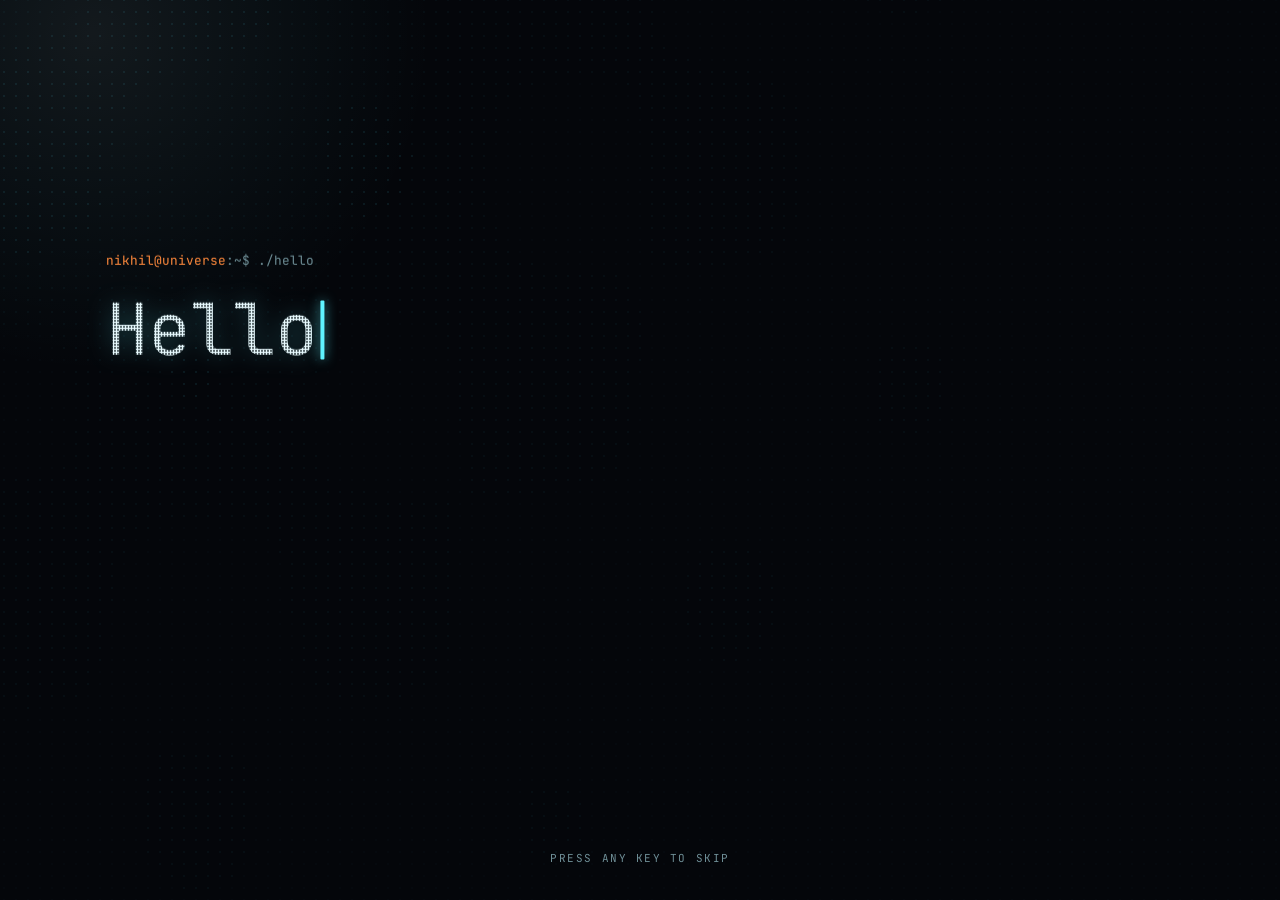
==== index.html @ 1255177f "v1.6: security and search quick wins - Content Security Policy; markdown links/images limited to htt" ====
<!doctype html>
<html lang="en">
<head>
<meta charset="utf-8">
<meta name="viewport" content="width=device-width, initial-scale=1, viewport-fit=cover">
<!-- Scripts run only from this site. The hash allows the one inline line below (classList.add('js')); change that line and the hash must change too. -->
<meta http-equiv="Content-Security-Policy" content="default-src 'none'; script-src 'self' 'sha256-Du+OJKJSbdUgz5nrHeWWINvez6XKDDU/tyj/5c2uvwo='; style-src 'self' 'unsafe-inline'; img-src 'self' data: https:; font-src 'self' data:; connect-src 'self'; base-uri 'none'; form-action 'none'">
<title>Nikhil Kamath — MSc AI &amp; Engineering Systems @ TU/e</title>
<meta name="description" content="Nikhil Kamath — MSc AI & Engineering Systems student at TU/e, Eindhoven. Go backends, AI & robotics, 3D printing. Open to thesis & internship roles in Brainport.">
<link rel="canonical" href="https://nynxer.github.io/Portfolio/">
<meta name="theme-color" content="#04060A">
<meta name="color-scheme" content="dark">
<meta property="og:type" content="website">
<meta property="og:url" content="https://nynxer.github.io/Portfolio/">
<meta property="og:site_name" content="Nikhil Kamath">
<meta property="og:title" content="Nikhil Kamath — MSc AI & Engineering Systems @ TU/e">
<meta property="og:description" content="Go backends, AI & robotics, 3D printing. A terminal-first, dot-matrix portfolio — type help, or click a planet.">
<!-- TODO: add og:image (1200×630 screenshot of the hero) at img/og.png, then uncomment:
<meta property="og:image" content="https://nynxer.github.io/Portfolio/img/og.png">
<meta name="twitter:card" content="summary_large_image"> -->
<meta name="twitter:card" content="summary">
<meta name="twitter:title" content="Nikhil Kamath — MSc AI & Engineering Systems @ TU/e">
<script type="application/ld+json">
{"@context":"https://schema.org","@graph":[
{"@type":"WebSite","@id":"https://nynxer.github.io/Portfolio/#site","url":"https://nynxer.github.io/Portfolio/","name":"Nikhil Kamath","inLanguage":"en"},
{"@type":"Person","@id":"https://nynxer.github.io/Portfolio/#me","name":"Nikhil Kamath","url":"https://nynxer.github.io/Portfolio/","email":"mailto:niskamath@gmail.com",
"description":"MSc AI & Engineering Systems student at TU/e, Eindhoven. Go backends, AI & robotics, 3D printing.",
"homeLocation":{"@type":"Place","name":"Eindhoven, Netherlands"},
"affiliation":{"@type":"CollegeOrUniversity","name":"Eindhoven University of Technology (TU/e)","url":"https://www.tue.nl/"},
"alumniOf":{"@type":"CollegeOrUniversity","name":"REVA University, Bengaluru"},
"knowsAbout":["Go","Python","gRPC","Docker","PostgreSQL","MongoDB","Jenkins","OpenCV","YOLO","Linux","Robotics","Computer vision","3D printing","CAD"],
"sameAs":["https://github.com/Nynxer","https://www.linkedin.com/in/niskamath"]}
]}
</script>
<link rel="icon" href="data:image/svg+xml,%3Csvg xmlns='http://www.w3.org/2000/svg' viewBox='0 0 16 16'%3E%3Crect width='16' height='16' rx='3' fill='%2304060A'/%3E%3Cg fill='%235FF3FF'%3E%3Ccircle cx='4' cy='4' r='1.2'/%3E%3Ccircle cx='4' cy='7' r='1.2'/%3E%3Ccircle cx='4' cy='10' r='1.2'/%3E%3Ccircle cx='4' cy='13' r='1.2'/%3E%3Ccircle cx='7' cy='6' r='1.2'/%3E%3Ccircle cx='9' cy='9' r='1.2'/%3E%3Ccircle cx='12' cy='4' r='1.2'/%3E%3Ccircle cx='12' cy='7' r='1.2'/%3E%3Ccircle cx='12' cy='10' r='1.2'/%3E%3Ccircle cx='12' cy='13' r='1.2'/%3E%3C/g%3E%3C/svg%3E">
<link rel="stylesheet" href="css/fonts.css?v=1.6">
<link rel="stylesheet" href="css/style.css?v=1.6">
<script>document.documentElement.classList.add('js')</script>
<script defer src="js/data.js?v=1.6"></script>
<script defer src="js/posts.js?v=1.6"></script>
<script defer src="js/markdown.js?v=1.6"></script>
<script defer src="js/sky.js?v=1.6"></script>
<script defer src="js/sling-core.js?v=1.6"></script>
<script defer src="js/game.js?v=1.6"></script>
<script defer src="js/terminal.js?v=1.6"></script>
<script defer src="js/blog.js?v=1.6"></script>
<script defer src="js/main.js?v=1.6"></script>
</head>
<body>
<a class="skip" href="#term-input">Skip to terminal</a>

<header class="top">
  <div class="brand">
    <a class="logo" href="#" aria-label="Nikhil — home"><span class="logo-n" aria-hidden="true">N</span><span class="logo-i" aria-hidden="true">i<span class="logo-lamp"></span></span></a>
    <div class="brand-tools" id="controls">
      <button type="button" class="icon-btn" id="btn-motion" aria-pressed="false" title="Pause motion"><svg class="ic-pause" viewBox="0 0 16 16" width="14" height="14" aria-hidden="true" focusable="false"><rect x="3.5" y="2.5" width="3" height="11" rx=".6" fill="currentColor"/><rect x="9.5" y="2.5" width="3" height="11" rx=".6" fill="currentColor"/></svg><svg class="ic-play" viewBox="0 0 16 16" width="14" height="14" aria-hidden="true" focusable="false"><path d="M4.5 2.6v10.8L13 8z" fill="currentColor"/></svg><span class="lbl sr">Pause motion</span></button>
      <button type="button" class="icon-btn" id="btn-replay" title="Replay intro"><svg viewBox="0 0 16 16" width="15" height="15" aria-hidden="true" focusable="false"><path d="M13 8a5 5 0 1 1-1.6-3.7" fill="none" stroke="currentColor" stroke-width="1.6" stroke-linecap="round"/><path d="M12.6 1.6v3.3H9.3" fill="none" stroke="currentColor" stroke-width="1.6" stroke-linecap="round" stroke-linejoin="round"/></svg><span class="lbl sr">Replay intro</span></button>
    </div>
  </div>
  <nav class="nav" aria-label="Main">
    <button type="button" class="nav-link" data-cmd="whoami">About</button>
    <button type="button" class="nav-link" data-cmd="blog">Blog</button>
    <button type="button" class="nav-link" data-cmd="contact">Contact</button>
    <span class="socials">
      <a class="icon-btn soc" id="nav-github" href="https://github.com/Nynxer" target="_blank" rel="noopener" title="GitHub"><svg viewBox="0 0 16 16" width="18" height="18" aria-hidden="true" focusable="false"><path fill="currentColor" d="M8 0C3.58 0 0 3.58 0 8c0 3.54 2.29 6.53 5.47 7.59.4.07.55-.17.55-.38 0-.19-.01-.82-.01-1.49-2.01.37-2.53-.49-2.69-.94-.09-.23-.48-.94-.82-1.13-.28-.15-.68-.52-.01-.53.63-.01 1.08.58 1.23.82.72 1.21 1.87.87 2.33.66.07-.52.28-.87.51-1.07-1.78-.2-3.64-.89-3.64-3.95 0-.87.31-1.59.82-2.15-.08-.2-.36-1.02.08-2.12 0 0 .67-.21 2.2.82.64-.18 1.32-.27 2-.27.68 0 1.36.09 2 .27 1.53-1.04 2.2-.82 2.2-.82.44 1.1.16 1.92.08 2.12.51.56.82 1.27.82 2.15 0 3.07-1.87 3.75-3.65 3.95.29.25.54.73.54 1.48 0 1.07-.01 1.93-.01 2.2 0 .21.15.46.55.38A8.013 8.013 0 0016 8c0-4.42-3.58-8-8-8z"/></svg><span class="sr">GitHub</span></a>
      <a class="icon-btn soc" id="nav-linkedin" href="https://www.linkedin.com/in/niskamath" target="_blank" rel="noopener" title="LinkedIn"><svg viewBox="0 0 16 16" width="18" height="18" aria-hidden="true" focusable="false"><path fill="currentColor" d="M0 1.15C0 .52.52 0 1.16 0h13.68C15.48 0 16 .52 16 1.15v13.7c0 .63-.52 1.15-1.16 1.15H1.16C.52 16 0 15.48 0 14.85V1.15zM4.94 13.4V6.17H2.53v7.23h2.4zM3.74 5.18c.84 0 1.36-.56 1.36-1.25-.02-.71-.52-1.25-1.35-1.25-.82 0-1.36.54-1.36 1.25 0 .7.52 1.25 1.33 1.25h.02zm4.93 8.22V9.36c0-.21.02-.43.08-.58.17-.43.57-.88 1.23-.88.87 0 1.22.66 1.22 1.64v3.86h2.4V9.25c0-2.22-1.18-3.25-2.77-3.25-1.28 0-1.84.7-2.16 1.2v.02h-.01l.01-.02V6.17h-2.4c.03.68 0 7.23 0 7.23h2.4z"/></svg><span class="sr">LinkedIn</span></a>
      <a class="icon-btn soc" id="nav-email" href="mailto:niskamath@gmail.com" title="Email"><svg viewBox="0 0 16 16" width="18" height="18" aria-hidden="true" focusable="false"><path fill="none" stroke="currentColor" stroke-width="1.4" d="M1.5 3.5h13v9h-13z M1.5 3.9 8 9l6.5-5.1"/></svg><span class="sr">Email</span></a>
    </span>
    <a class="nav-link" id="nav-resume" href="https://drive.google.com/file/d/1W98bTHA28VhHaj-DHMyxhjsBbndoo_OG/view?usp=sharing" target="_blank" rel="noopener">Résumé<span aria-hidden="true"> ↗</span></a>
    <button type="button" class="pill" id="btn-simple"><span class="sv-long">Simple view</span><span class="sv-short" aria-hidden="true">Simple</span></button>
  </nav>
</header>

<main id="universe" class="universe">
  <canvas id="sky" aria-hidden="true"></canvas>

  <ul class="worlds" id="worlds" aria-label="Worlds — pick one to explore"></ul>
  <button type="button" class="bob" id="bob" aria-label="Pendulum — drag it, or swing it with the left and right arrow keys" aria-describedby="bob-tip"><span class="sr" id="bob-tip">A toy. Try shaking it.</span></button>
  <p class="skip-hint" id="skip-hint" aria-hidden="true">press any key to skip</p>
</main>

<div class="session" id="session">
  <div class="screen">
    <section class="hero" aria-labelledby="hello">
      <p class="prompt"><span aria-hidden="true"><span class="p-user">nikhil@universe</span><span class="p-dim">:~$</span> <span id="ty-cmd"></span></span></p>
      <h1 id="hello" class="headline"><span class="sr" id="hello-sr"></span><span class="dm" aria-hidden="true"><span id="ty-0"></span><br><span id="ty-1"></span></span></h1>
      <p class="bio" id="bio"></p>
      <p class="spark" aria-hidden="true"><span id="ty-2"></span><span class="colon" id="colon"><i class="c-top" id="pivot"></i><i class="c-bot" id="c-bot"></i></span></p>
      <span class="caret" id="caret" aria-hidden="true"></span>
    </section>
  </div>
  <!-- Terminal: the same session as ./hello above. Output appends and the page scrolls like a CLI. -->
  <section class="term" id="term" aria-label="Terminal">
    <div class="term-bar" hidden>
      <span class="term-title" id="term-title">~</span>
      <span class="term-help" id="term-help"><span class="kbd">tab</span> complete <span class="kbd">↑</span> history</span>
      <button type="button" class="term-toggle" id="term-toggle" aria-expanded="false" aria-controls="term-out"><span class="kbd">esc</span> <span id="term-toggle-lbl">close</span></button>
    </div>
    <div class="term-out" id="term-out" role="log" aria-live="polite" aria-label="Terminal output" tabindex="-1"></div>
    <div class="term-dock">
      <form class="term-form" id="term-form" autocomplete="off">
        <label for="term-input" class="term-ps"><span aria-hidden="true"><span class="p-user">nikhil@universe</span><span class="p-dim">:</span><span id="ps-cwd" class="c-path">~</span><span class="p-dim">$</span></span><span class="sr">command</span></label>
        <div class="term-field">
          <span class="term-ghost" id="term-ghost" aria-hidden="true"></span>
          <input id="term-input" name="cmd" type="text" enterkeyhint="go" autocapitalize="off" autocorrect="off" spellcheck="false" aria-describedby="term-help" placeholder="type help">
          <span class="term-cur" aria-hidden="true"></span>
        </div>
        <button type="submit" class="term-run" aria-label="Run command">↵</button>
      </form>
      <p class="term-status" id="term-status" aria-hidden="true"></p>
      <div class="chips" id="chips" aria-label="Suggested commands"></div>
    </div>
    <i class="term-end" id="term-end" aria-hidden="true"></i>
  </section>
</div>

<section class="simple" id="simple" aria-label="Simple view" hidden tabindex="-1"></section>

<section class="vault" id="vault" aria-label="Blog" hidden tabindex="-1"></section>

<div class="hud" id="hud" hidden>
  <p class="hud-top" id="hud-top"></p>
  <p class="hud-msg" id="hud-msg" role="status" aria-live="polite"></p>
  <p class="hud-help" id="hud-help"></p>
</div>

<noscript>
  <div class="nojs">
    <h1>Nikhil Kamath</h1>
    <p>Developer &amp; maker — Go backends, AI &amp; robotics, 3D printing. MSc AI &amp; Engineering Systems at TU/e.</p>
    <p>Eindhoven, NL · MSc AI &amp; Engineering Systems at TU/e · ex-Motorola Solutions.</p>
    <p>Open to thesis &amp; internship roles in the Brainport region (AI, robotics, embedded).</p>
    <p><a href="mailto:niskamath@gmail.com">niskamath@gmail.com</a> · <a href="https://github.com/Nynxer">GitHub</a> · <a href="https://www.linkedin.com/in/niskamath">LinkedIn</a> · <a href="https://drive.google.com/file/d/1W98bTHA28VhHaj-DHMyxhjsBbndoo_OG/view?usp=sharing">Résumé</a></p>
    <h2>Highlights</h2>
    <ul>
      <li><b>Best Paper</b>: Pluto, an autonomous weed-removing robot</li>
      <li><b>Motorola Solutions</b>: backend automation in Go + gRPC</li>
      <li><b>Top 10 of 150+</b> teams at the Pondicherry Hackathon</li>
    </ul>
    <h2>Experience</h2>
    <ul>
      <li><b>Mercor</b>, AI Code Evaluation &amp; Agentic Benchmarking (contract), Dec 2025 – present, remote. Evaluating AI-generated code and building agentic benchmarks for frontier-model training.</li>
      <li><b>Motorola Solutions</b>, Backend Automation Intern, Aug 2024 – Jul 2025, Bengaluru. Go + gRPC job scheduler for remote script execution; Gmail/Drive API audit automation (~80% less manual work); Jenkins-managed jobs; MongoDB metrics ingestion.</li>
      <li><b>Bharat Electronics (BEL)</b>, Intern, Jul – Aug 2024, India. Offline document summariser with NLTK + Hugging Face; multi-threading cut run time by 50%.</li>
    </ul>
    <h2>Education</h2>
    <ul>
      <li>MSc AI &amp; Engineering Systems, TU/e (Eindhoven University of Technology), 2026 –</li>
      <li>B.Tech Electronics &amp; Computer Engineering, REVA University, Bengaluru, – 2025</li>
    </ul>
    <h2>Projects</h2>
    <ul>
      <li><b>Pluto</b>: an autonomous weed-removing robot. Best Paper recognition. (Robotics, computer vision)</li>
      <li><b>Intelligent Traffic Signals</b>: real-time signal optimisation from camera feeds; Dockerised microservices, 85% vehicle recognition. (Python, YOLOv5, Docker)</li>
      <li><b>Tasky</b>: task orchestration service that schedules, retries and reports on automated jobs. (Go, PostgreSQL, Docker)</li>
      <li><b>Go-Sim-Engine</b>: lightweight deterministic simulation engine for stepping physics and agent models. (Go)</li>
      <li><b>Go-ImagePro</b>: concurrent image-processing pipeline for the command line. (Go)</li>
      <li><b>Go-ASCII-Streamer</b>: streams live video into the terminal as ASCII. (Go, WebSockets)</li>
      <li><b>PrintSmithz</b>: my 3D-printing studio, from CAD to shipped part.</li>
      <li><b>Inkiniki</b>: low-power e-ink display experiments. <b>Home NAS</b>: self-hosted storage on a Raspberry Pi.</li>
    </ul>
    <p>Skills: Go, Python, gRPC, Docker, PostgreSQL, MongoDB, Jenkins, OpenCV, YOLO, Linux, CAD, AutoCAD LISP.</p>
  </div>
</noscript>
</body>
</html>
---- css/fonts.css ----
/* JetBrains Mono (SIL OFL 1.1, see fonts/OFL-JetBrainsMono.txt), inlined so it also works from file:// */
@font-face{font-family:"JetBrains Mono";src:url([data-uri]) format("woff2");font-weight:400 500;font-style:normal;font-display:swap}
@font-face{font-family:"JetBrains Mono";src:url([data-uri]) format("woff2");font-weight:600 800;font-style:normal;font-display:swap}

/* Doto (SIL OFL 1.1, github.com/oliverlalan/Doto): logo only, subset to "NIKHLnikhl". Axes: wght 100–900, ROND 0–100. */
@font-face{font-family:"Doto";src:url([data-uri]) format("woff2");font-weight:100 900;font-style:normal;font-display:block}
---- css/style.css ----
/* Nikhil — portfolio. JetBrains Mono for everything, Doto (dot-matrix) for the logo. Self-hosted, zero dependencies. */

:root{
  --void:#04060A; --panel:#060B10;
  --cyan:#5FF3FF; --cyan-deep:#2C8A9A; --ice:#E9FBFF; --white:#FFFFFF;
  --orange:#FF8A3D; --ember:#FFB27A; --amber:#FFD27A;
  --text-2:#C3D3D8; --text-3:#8FA9B0; --text-4:#6F8F97;
  --line:rgba(143,169,176,.14); --line-2:rgba(233,251,255,.2);
  --mono:"JetBrains Mono","SF Mono","IBM Plex Mono",ui-monospace,Menlo,Consolas,"Liberation Mono",monospace;
  --gutter:clamp(16px,4.4vw,64px);
  --hero-x:clamp(20px,8.3vw,120px);
  --hero-top:clamp(100px,24vh,240px);   /* one left edge for hero, caption, prompt and reading panel */
  --ease-out:cubic-bezier(.22,1,.36,1);
  --cur-arrow: url("data:image/svg+xml,<svg xmlns='http://www.w3.org/2000/svg' width='22' height='33' viewBox='0 0 22 33'><g fill='%2304060A'><circle cx='3.1' cy='3.1' r='2.25'/><circle cx='3.1' cy='5.8' r='2.25'/><circle cx='5.8' cy='5.8' r='2.25'/><circle cx='3.1' cy='8.3' r='2.25'/><circle cx='5.8' cy='8.3' r='2.25'/><circle cx='8.3' cy='8.3' r='2.25'/><circle cx='3.1' cy='11.0' r='2.25'/><circle cx='5.8' cy='11.0' r='2.25'/><circle cx='8.3' cy='11.0' r='2.25'/><circle cx='11.0' cy='11.0' r='2.25'/><circle cx='3.1' cy='13.6' r='2.25'/><circle cx='5.8' cy='13.6' r='2.25'/><circle cx='8.3' cy='13.6' r='2.25'/><circle cx='11.0' cy='13.6' r='2.25'/><circle cx='13.6' cy='13.6' r='2.25'/><circle cx='3.1' cy='16.1' r='2.25'/><circle cx='5.8' cy='16.1' r='2.25'/><circle cx='8.3' cy='16.1' r='2.25'/><circle cx='11.0' cy='16.1' r='2.25'/><circle cx='13.6' cy='16.1' r='2.25'/><circle cx='16.1' cy='16.1' r='2.25'/><circle cx='3.1' cy='18.8' r='2.25'/><circle cx='5.8' cy='18.8' r='2.25'/><circle cx='8.3' cy='18.8' r='2.25'/><circle cx='11.0' cy='18.8' r='2.25'/><circle cx='13.6' cy='18.8' r='2.25'/><circle cx='16.1' cy='18.8' r='2.25'/><circle cx='18.8' cy='18.8' r='2.25'/><circle cx='3.1' cy='21.3' r='2.25'/><circle cx='5.8' cy='21.3' r='2.25'/><circle cx='8.3' cy='21.3' r='2.25'/><circle cx='11.0' cy='21.3' r='2.25'/><circle cx='3.1' cy='23.9' r='2.25'/><circle cx='5.8' cy='23.9' r='2.25'/><circle cx='11.0' cy='23.9' r='2.25'/><circle cx='13.6' cy='23.9' r='2.25'/><circle cx='3.1' cy='26.6' r='2.25'/><circle cx='13.6' cy='26.6' r='2.25'/><circle cx='16.1' cy='26.6' r='2.25'/><circle cx='13.6' cy='29.1' r='2.25'/><circle cx='16.1' cy='29.1' r='2.25'/></g><circle cx='3.1' cy='3.1' r='1.15' fill='%235FF3FF'/><circle cx='3.1' cy='5.8' r='1.15' fill='%23E9FBFF'/><circle cx='5.8' cy='5.8' r='1.15' fill='%23E9FBFF'/><circle cx='3.1' cy='8.3' r='1.15' fill='%23E9FBFF'/><circle cx='5.8' cy='8.3' r='1.15' fill='%23E9FBFF'/><circle cx='8.3' cy='8.3' r='1.15' fill='%23E9FBFF'/><circle cx='3.1' cy='11.0' r='1.15' fill='%23E9FBFF'/><circle cx='5.8' cy='11.0' r='1.15' fill='%23E9FBFF'/><circle cx='8.3' cy='11.0' r='1.15' fill='%23E9FBFF'/><circle cx='11.0' cy='11.0' r='1.15' fill='%23E9FBFF'/><circle cx='3.1' cy='13.6' r='1.15' fill='%23E9FBFF'/><circle cx='5.8' cy='13.6' r='1.15' fill='%23E9FBFF'/><circle cx='8.3' cy='13.6' r='1.15' fill='%23E9FBFF'/><circle cx='11.0' cy='13.6' r='1.15' fill='%23E9FBFF'/><circle cx='13.6' cy='13.6' r='1.15' fill='%23E9FBFF'/><circle cx='3.1' cy='16.1' r='1.15' fill='%23E9FBFF'/><circle cx='5.8' cy='16.1' r='1.15' fill='%23E9FBFF'/><circle cx='8.3' cy='16.1' r='1.15' fill='%23E9FBFF'/><circle cx='11.0' cy='16.1' r='1.15' fill='%23E9FBFF'/><circle cx='13.6' cy='16.1' r='1.15' fill='%23E9FBFF'/><circle cx='16.1' cy='16.1' r='1.15' fill='%23E9FBFF'/><circle cx='3.1' cy='18.8' r='1.15' fill='%23E9FBFF'/><circle cx='5.8' cy='18.8' r='1.15' fill='%23E9FBFF'/><circle cx='8.3' cy='18.8' r='1.15' fill='%23E9FBFF'/><circle cx='11.0' cy='18.8' r='1.15' fill='%23E9FBFF'/><circle cx='13.6' cy='18.8' r='1.15' fill='%23E9FBFF'/><circle cx='16.1' cy='18.8' r='1.15' fill='%23E9FBFF'/><circle cx='18.8' cy='18.8' r='1.15' fill='%23E9FBFF'/><circle cx='3.1' cy='21.3' r='1.15' fill='%23E9FBFF'/><circle cx='5.8' cy='21.3' r='1.15' fill='%23E9FBFF'/><circle cx='8.3' cy='21.3' r='1.15' fill='%23E9FBFF'/><circle cx='11.0' cy='21.3' r='1.15' fill='%23E9FBFF'/><circle cx='3.1' cy='23.9' r='1.15' fill='%23E9FBFF'/><circle cx='5.8' cy='23.9' r='1.15' fill='%23E9FBFF'/><circle cx='11.0' cy='23.9' r='1.15' fill='%23E9FBFF'/><circle cx='13.6' cy='23.9' r='1.15' fill='%23E9FBFF'/><circle cx='3.1' cy='26.6' r='1.15' fill='%23E9FBFF'/><circle cx='13.6' cy='26.6' r='1.15' fill='%23E9FBFF'/><circle cx='16.1' cy='26.6' r='1.15' fill='%23E9FBFF'/><circle cx='13.6' cy='29.1' r='1.15' fill='%23E9FBFF'/><circle cx='16.1' cy='29.1' r='1.15' fill='%23E9FBFF'/></svg>") 3 3, auto;
  --cur-hand: url("data:image/svg+xml,<svg xmlns='http://www.w3.org/2000/svg' width='22' height='33' viewBox='0 0 22 33'><g fill='%2304060A'><circle cx='3.1' cy='3.1' r='2.25'/><circle cx='3.1' cy='5.8' r='2.25'/><circle cx='5.8' cy='5.8' r='2.25'/><circle cx='3.1' cy='8.3' r='2.25'/><circle cx='5.8' cy='8.3' r='2.25'/><circle cx='8.3' cy='8.3' r='2.25'/><circle cx='3.1' cy='11.0' r='2.25'/><circle cx='5.8' cy='11.0' r='2.25'/><circle cx='8.3' cy='11.0' r='2.25'/><circle cx='11.0' cy='11.0' r='2.25'/><circle cx='3.1' cy='13.6' r='2.25'/><circle cx='5.8' cy='13.6' r='2.25'/><circle cx='8.3' cy='13.6' r='2.25'/><circle cx='11.0' cy='13.6' r='2.25'/><circle cx='13.6' cy='13.6' r='2.25'/><circle cx='3.1' cy='16.1' r='2.25'/><circle cx='5.8' cy='16.1' r='2.25'/><circle cx='8.3' cy='16.1' r='2.25'/><circle cx='11.0' cy='16.1' r='2.25'/><circle cx='13.6' cy='16.1' r='2.25'/><circle cx='16.1' cy='16.1' r='2.25'/><circle cx='3.1' cy='18.8' r='2.25'/><circle cx='5.8' cy='18.8' r='2.25'/><circle cx='8.3' cy='18.8' r='2.25'/><circle cx='11.0' cy='18.8' r='2.25'/><circle cx='13.6' cy='18.8' r='2.25'/><circle cx='16.1' cy='18.8' r='2.25'/><circle cx='18.8' cy='18.8' r='2.25'/><circle cx='3.1' cy='21.3' r='2.25'/><circle cx='5.8' cy='21.3' r='2.25'/><circle cx='8.3' cy='21.3' r='2.25'/><circle cx='11.0' cy='21.3' r='2.25'/><circle cx='3.1' cy='23.9' r='2.25'/><circle cx='5.8' cy='23.9' r='2.25'/><circle cx='11.0' cy='23.9' r='2.25'/><circle cx='13.6' cy='23.9' r='2.25'/><circle cx='3.1' cy='26.6' r='2.25'/><circle cx='13.6' cy='26.6' r='2.25'/><circle cx='16.1' cy='26.6' r='2.25'/><circle cx='13.6' cy='29.1' r='2.25'/><circle cx='16.1' cy='29.1' r='2.25'/></g><circle cx='3.1' cy='3.1' r='1.15' fill='%23FF8A3D'/><circle cx='3.1' cy='5.8' r='1.15' fill='%23FFB27A'/><circle cx='5.8' cy='5.8' r='1.15' fill='%23FFB27A'/><circle cx='3.1' cy='8.3' r='1.15' fill='%23FFB27A'/><circle cx='5.8' cy='8.3' r='1.15' fill='%23FFB27A'/><circle cx='8.3' cy='8.3' r='1.15' fill='%23FFB27A'/><circle cx='3.1' cy='11.0' r='1.15' fill='%23FFB27A'/><circle cx='5.8' cy='11.0' r='1.15' fill='%23FFB27A'/><circle cx='8.3' cy='11.0' r='1.15' fill='%23FFB27A'/><circle cx='11.0' cy='11.0' r='1.15' fill='%23FFB27A'/><circle cx='3.1' cy='13.6' r='1.15' fill='%23FFB27A'/><circle cx='5.8' cy='13.6' r='1.15' fill='%23FFB27A'/><circle cx='8.3' cy='13.6' r='1.15' fill='%23FFB27A'/><circle cx='11.0' cy='13.6' r='1.15' fill='%23FFB27A'/><circle cx='13.6' cy='13.6' r='1.15' fill='%23FFB27A'/><circle cx='3.1' cy='16.1' r='1.15' fill='%23FFB27A'/><circle cx='5.8' cy='16.1' r='1.15' fill='%23FFB27A'/><circle cx='8.3' cy='16.1' r='1.15' fill='%23FFB27A'/><circle cx='11.0' cy='16.1' r='1.15' fill='%23FFB27A'/><circle cx='13.6' cy='16.1' r='1.15' fill='%23FFB27A'/><circle cx='16.1' cy='16.1' r='1.15' fill='%23FFB27A'/><circle cx='3.1' cy='18.8' r='1.15' fill='%23FFB27A'/><circle cx='5.8' cy='18.8' r='1.15' fill='%23FFB27A'/><circle cx='8.3' cy='18.8' r='1.15' fill='%23FFB27A'/><circle cx='11.0' cy='18.8' r='1.15' fill='%23FFB27A'/><circle cx='13.6' cy='18.8' r='1.15' fill='%23FFB27A'/><circle cx='16.1' cy='18.8' r='1.15' fill='%23FFB27A'/><circle cx='18.8' cy='18.8' r='1.15' fill='%23FFB27A'/><circle cx='3.1' cy='21.3' r='1.15' fill='%23FFB27A'/><circle cx='5.8' cy='21.3' r='1.15' fill='%23FFB27A'/><circle cx='8.3' cy='21.3' r='1.15' fill='%23FFB27A'/><circle cx='11.0' cy='21.3' r='1.15' fill='%23FFB27A'/><circle cx='3.1' cy='23.9' r='1.15' fill='%23FFB27A'/><circle cx='5.8' cy='23.9' r='1.15' fill='%23FFB27A'/><circle cx='11.0' cy='23.9' r='1.15' fill='%23FFB27A'/><circle cx='13.6' cy='23.9' r='1.15' fill='%23FFB27A'/><circle cx='3.1' cy='26.6' r='1.15' fill='%23FFB27A'/><circle cx='13.6' cy='26.6' r='1.15' fill='%23FFB27A'/><circle cx='16.1' cy='26.6' r='1.15' fill='%23FFB27A'/><circle cx='13.6' cy='29.1' r='1.15' fill='%23FFB27A'/><circle cx='16.1' cy='29.1' r='1.15' fill='%23FFB27A'/></svg>") 3 3, pointer;
  --cur-text: url("data:image/svg+xml,<svg xmlns='http://www.w3.org/2000/svg' width='17' height='25' viewBox='0 0 17 25'><g fill='%2304060A'><circle cx='3.1' cy='3.1' r='2.25'/><circle cx='5.8' cy='3.1' r='2.25'/><circle cx='11.0' cy='3.1' r='2.25'/><circle cx='13.6' cy='3.1' r='2.25'/><circle cx='8.3' cy='5.8' r='2.25'/><circle cx='8.3' cy='8.3' r='2.25'/><circle cx='8.3' cy='11.0' r='2.25'/><circle cx='8.3' cy='13.6' r='2.25'/><circle cx='8.3' cy='16.1' r='2.25'/><circle cx='8.3' cy='18.8' r='2.25'/><circle cx='3.1' cy='21.3' r='2.25'/><circle cx='5.8' cy='21.3' r='2.25'/><circle cx='11.0' cy='21.3' r='2.25'/><circle cx='13.6' cy='21.3' r='2.25'/></g><circle cx='3.1' cy='3.1' r='1.15' fill='%235FF3FF'/><circle cx='5.8' cy='3.1' r='1.15' fill='%235FF3FF'/><circle cx='11.0' cy='3.1' r='1.15' fill='%235FF3FF'/><circle cx='13.6' cy='3.1' r='1.15' fill='%235FF3FF'/><circle cx='8.3' cy='5.8' r='1.15' fill='%235FF3FF'/><circle cx='8.3' cy='8.3' r='1.15' fill='%235FF3FF'/><circle cx='8.3' cy='11.0' r='1.15' fill='%235FF3FF'/><circle cx='8.3' cy='13.6' r='1.15' fill='%235FF3FF'/><circle cx='8.3' cy='16.1' r='1.15' fill='%235FF3FF'/><circle cx='8.3' cy='18.8' r='1.15' fill='%235FF3FF'/><circle cx='3.1' cy='21.3' r='1.15' fill='%235FF3FF'/><circle cx='5.8' cy='21.3' r='1.15' fill='%235FF3FF'/><circle cx='11.0' cy='21.3' r='1.15' fill='%235FF3FF'/><circle cx='13.6' cy='21.3' r='1.15' fill='%235FF3FF'/></svg>") 8 12, text;
}
*,*::before,*::after{box-sizing:border-box}
html,body{margin:0;background:var(--void);color:var(--text-2);font:400 15px/1.6 var(--mono);-webkit-text-size-adjust:100%;-webkit-font-smoothing:antialiased}
body{min-height:100vh;min-height:100dvh;overflow-x:hidden}
a{color:var(--cyan);text-decoration:none}
a:hover{color:var(--white)}
button{font:inherit;color:inherit;background:none;border:0;padding:0}
.sr{position:absolute!important;width:1px;height:1px;overflow:hidden;clip:rect(0 0 0 0);clip-path:inset(50%);white-space:nowrap}
.kbd{display:inline-block;font:500 11px/1 var(--mono);color:var(--text-3);border:1px solid var(--line-2);border-radius:4px;padding:3px 5px;margin:0 2px}

/* Dot-matrix cursor (fine pointers only). Each dot has a dark halo so it reads on cyan and on black. */
@media (pointer:fine){
  html{cursor:var(--cur-arrow)}
  a,button,.planet,label[for]{cursor:var(--cur-hand)}
  input{cursor:var(--cur-text)}
  .bob{cursor:grab} .grabbing,.grabbing *{cursor:grabbing!important}
  .aiming,.aiming *{cursor:crosshair!important}
}
@media (forced-colors:active){html,a,button,input{cursor:auto}}

:focus{outline:none}
:focus-visible{outline:2px solid var(--orange);outline-offset:3px;border-radius:6px}
.planet:focus-visible{outline:none}
.planet:focus-visible .ring{box-shadow:0 0 0 2px var(--void),0 0 0 4px var(--orange)}
.skip{position:fixed;left:12px;top:-60px;z-index:50;background:var(--cyan);color:var(--void);padding:10px 14px;border-radius:8px;font-weight:700;transition:top .15s}
.skip:focus{top:12px}

/* dot mask: renders glyphs as a grid of dots */
.dm{-webkit-mask:radial-gradient(circle,#000 40%,transparent 46%) 0 0/var(--dot,4px) var(--dot,4px);mask:radial-gradient(circle,#000 40%,transparent 46%) 0 0/var(--dot,4px) var(--dot,4px)}

/* ---------- header ---------- */
.top{position:fixed;z-index:32;left:0;right:0;top:0;display:flex;align-items:center;justify-content:space-between;gap:16px;padding:calc(env(safe-area-inset-top) + 24px) var(--gutter) 0;pointer-events:none;transition:opacity .6s var(--ease-out)}
.top>*{pointer-events:auto}
.brand{display:flex;align-items:center;gap:14px}
.logo{display:inline-flex;align-items:baseline;padding:2px 4px;border-radius:6px;font:900 38px/1 "Doto",var(--mono);font-variation-settings:"ROND" 0;letter-spacing:.02em;color:var(--cyan)}
.logo-n{text-shadow:0 0 14px rgba(95,243,255,.35)}
.logo-n,.logo-i{display:inline-block;line-height:1}
.logo-i{position:relative;color:#C8662B;transition:color .2s,text-shadow .2s}
/* the dot of the i is the bat-signal lamp (sky.js aims the beam from its centre). Off at rest;
   when a world is hovered it strikes like a neon tube: a thin white-hot core and a tight halo.
   Position measured from Doto's glyph: centre .2475em / .1975em, dot .1em square. */
.logo-lamp{position:absolute;left:.2475em;top:.1975em;width:.1em;height:.1em;transform:translate(-50%,-50%);border-radius:1px;background:#FFE6CC;opacity:0;pointer-events:none;
  box-shadow:0 0 0 1px rgba(255,210,122,.9),0 0 4px 1px #FF8A3D,0 0 10px 2px rgba(255,138,61,.75),0 0 20px 4px rgba(255,138,61,.35);transition:opacity .12s}
.logo.lit .logo-i{color:var(--orange);text-shadow:0 0 1px #FFD9B0,0 0 6px rgba(255,138,61,.65)}
.logo.lit .logo-lamp{opacity:1;animation:strike .34s steps(1,end)}
@keyframes strike{0%{opacity:.2}18%{opacity:1}30%{opacity:.35}46%{opacity:1}58%{opacity:.7}70%,100%{opacity:1}}
.logo:hover .logo-n{color:var(--white)}
/* pause / replay sit right next to the logo, behind a hairline */
.brand-tools{display:flex;align-items:center;gap:2px;padding-left:12px;border-left:1px solid var(--line);transition:opacity .6s var(--ease-out)}
.brand-tools .icon-btn{width:34px;height:34px}
#btn-motion .ic-play{display:none}
#btn-motion.paused .ic-play{display:block}
#btn-motion.paused .ic-pause{display:none}
.socials{display:flex;align-items:center;gap:0;margin:0 4px}
.icon-btn.soc{color:var(--text-3)}
.icon-btn.soc:hover{color:var(--white)}
.sv-short{display:none}
.nav{display:flex;align-items:center;gap:4px}
.nav-link{padding:10px 12px;border-radius:8px;font-size:14px;color:var(--text-2);transition:color .12s}
.nav-link:hover{color:var(--white)}
#nav-resume{color:var(--cyan)}
#nav-resume:hover{color:var(--white)}
.nav-tools{display:flex;gap:2px;margin:0 6px 0 10px;padding-left:10px;border-left:1px solid var(--line)}
.icon-btn{width:40px;height:40px;border-radius:50%;display:grid;place-items:center;color:var(--text-4);font-size:14px;transition:color .12s,background .12s}
.icon-btn:hover{color:var(--white);background:rgba(233,251,255,.06)}
.icon-btn[aria-pressed=true]{color:var(--orange)}
.pill{display:inline-flex;align-items:center;min-height:40px;padding:0 18px;border:1px solid rgba(95,243,255,.45);border-radius:999px;font-size:13px;color:var(--cyan);transition:background .12s,color .12s}
.pill:hover{background:rgba(95,243,255,.08);color:var(--white)}
.pill.ghost{border-color:var(--line-2);color:var(--text-2)}

/* ---------- universe ---------- */
/* The universe is a backdrop: fixed on desktop (the session scrolls over it), scrolls with the page on phones. */
.universe{position:fixed;inset:0;z-index:1;height:100vh;height:100dvh;overflow:hidden;-webkit-user-select:none;user-select:none;-webkit-touch-callout:none}
#sky{position:absolute;inset:0;width:100%;height:100%;display:block}
/* The session: ./hello, then the log, then the prompt. One column, one left edge, and the page scrolls like a CLI. */
.session{position:relative;z-index:3;pointer-events:none;padding:var(--hero-top) 0 0 var(--hero-x);width:min(calc(var(--hero-x) + 720px),56vw)}
.hero{position:relative;pointer-events:none;padding-bottom:calc(clamp(70px,12vh,120px) + 56px)}   /* room for the pendulum under the colon */
.hero,.headline,.spark,.prompt{-webkit-user-select:none;user-select:none}
.prompt{margin:0 0 20px;font-size:clamp(12px,1vw,14px);color:var(--text-4);min-height:1.6em}
.p-user{color:var(--orange)} .p-dim{color:var(--text-4)}
/* the two lines slide open between the name and the swing line once the intro has played */
/* "Doors": the two lines always hold their space; before they're revealed the name slides down
   and the swing line slides up to close the gap, then both part and the lines unfold from the
   middle. Transform + clip-path + opacity only: no layout work per frame, smooth on phones. */
.bio{margin:clamp(16px,2.4vh,24px) 0 0;white-space:nowrap;font-size:clamp(13px,1.05vw,15px);line-height:1.7;color:var(--text-2)}
.bio-l{opacity:0;transform:translateY(10px);transition:opacity .5s var(--ease-out),transform .7s var(--ease-out);will-change:transform,opacity}
body.bio-on .bio-l{opacity:1;transform:none;transition-delay:.18s}
body.bio-on .bio-l.ind{transition-delay:.3s}
.bio-in{display:flex;flex-direction:column;gap:2px}
.prompt,.headline,.spark{will-change:transform;backface-visibility:hidden}   /* moved by sky.js, in step with the canvas */
body:not(.bio-on) .prompt,body:not(.bio-on) .headline{transform:translateY(calc(var(--gap,0px) / 2))}
body:not(.bio-on) .spark{transform:translateY(calc(var(--gap,0px) / -2))}
.bio-short{display:none!important}
@media (max-width:760px){.bio-short{display:flex!important}}
.bio b{color:var(--white);font-weight:700}
.bio-l{display:flex;align-items:center;gap:10px}
.bio-l.ind{padding-left:20px}
.pin{flex:none;fill:var(--orange);filter:drop-shadow(0 0 3px rgba(255,138,61,.6))}
.headline{margin:0;font:500 clamp(40px,5.6vw,84px)/1.08 var(--mono);letter-spacing:-.01em;color:var(--ice);filter:drop-shadow(0 0 12px rgba(95,243,255,.4));min-height:2.16em}
.headline .dm{display:block;--dot:3px;-webkit-mask-image:radial-gradient(circle,#000 58%,rgba(0,0,0,.55) 64%,transparent 72%);mask-image:radial-gradient(circle,#000 58%,rgba(0,0,0,.55) 64%,transparent 72%)}
.spark{margin:clamp(28px,4.4vh,44px) 0 0;font-size:clamp(16px,1.5vw,22px);line-height:1.4;color:var(--text-3);white-space:nowrap;min-height:1.4em}
.colon{display:inline-block;position:relative;width:.55em;height:1em;vertical-align:-.14em;margin-left:.12em;opacity:0;transition:opacity .2s}
.colon.on{opacity:1}
.colon i{position:absolute;left:.12em;width:.24em;height:.24em;border-radius:50%;background:var(--orange);box-shadow:0 0 10px rgba(255,138,61,.7)}
.c-top{top:.18em}.c-bot{top:.66em;transition:opacity .15s}
.colon.swinging .c-bot{opacity:0}
.caret{position:absolute;z-index:4;left:0;top:0;width:4px;height:40px;background:var(--cyan);box-shadow:0 0 12px rgba(95,243,255,.7);border-radius:1px;transition:transform .09s var(--ease-out),height .15s,opacity .3s;opacity:0}
.caret.on{opacity:1}
.caret.idle{animation:caret 1.1s ease-in-out infinite}
@keyframes caret{0%,100%{opacity:1}50%{opacity:.15}}

.worlds{list-style:none;margin:0;padding:0;position:absolute;inset:0;z-index:4;pointer-events:none}
.planet{position:absolute;left:0;top:0;pointer-events:auto;border-radius:50%;display:grid;place-items:center;text-align:center;opacity:0;transition:opacity .35s var(--ease-out);-webkit-tap-highlight-color:transparent;touch-action:manipulation}
.planet.born{opacity:1}
.planet .ring{position:absolute;inset:0;border-radius:50%;transition:box-shadow .15s}
.planet .lbl{display:flex;flex-direction:column;align-items:center;gap:5px;padding:0 8px;transition:opacity .18s}
.planet .cnt{font-size:10px;line-height:1;letter-spacing:.16em;text-transform:uppercase;color:var(--cyan)}
.planet.hot .cnt{color:var(--ember)}
.planet .name{font-size:clamp(13px,1.1vw,16px);font-weight:700;line-height:1.2;color:var(--white);text-shadow:0 0 10px var(--void),0 0 3px var(--void)}
.planet.lit .lbl,.planet.gone .lbl,.planet.forming .lbl{opacity:0}
.planet.forming{pointer-events:none}
.planet.gone{pointer-events:none}
.planet.off{opacity:0!important}

.bob{position:absolute;z-index:5;left:0;top:0;width:56px;height:56px;margin:-28px 0 0 -28px;border-radius:50%;touch-action:none;opacity:0;pointer-events:none}
.bob.on{opacity:1;pointer-events:auto}

.skip-hint{position:absolute;z-index:6;left:50%;bottom:32px;transform:translateX(-50%);margin:0;font-size:11px;letter-spacing:.14em;text-transform:uppercase;color:var(--text-4);opacity:0;transition:opacity .6s}
.intro .skip-hint{opacity:1}
.intro .top,.intro .term{opacity:0;pointer-events:none}

/* ---------- terminal ----------
   Not a window: the log and the prompt continue straight after ./hello. The prompt follows the output
   and sticks to the bottom of the screen once the output is taller than it (position:sticky). */
.term{position:relative;display:flex;flex-direction:column;pointer-events:auto;color:var(--text-2);transition:opacity .6s var(--ease-out)}
.term-bar{display:none}
.term-out{font-size:14px;line-height:1.7;padding-right:8px}
.term-out:empty{display:none}
.term-out:not(:empty){padding-bottom:18px}
.ln.motd{color:var(--text-4)}
.ln.motd+.ln.motd{margin-top:0}
.term-dock{position:sticky;bottom:0;padding:4px 0 calc(env(safe-area-inset-bottom) + 20px)}
.term-dock::before{content:"";position:absolute;z-index:-1;left:calc(-1 * var(--hero-x));right:-40px;top:-28px;bottom:0;background:linear-gradient(to bottom,rgba(4,6,10,0),rgba(4,6,10,.94) 34px);opacity:0;transition:opacity .25s;pointer-events:none}
.term-dock.stuck::before{opacity:1}          /* only while the prompt is pinned over output (sky.js-free: IntersectionObserver in main.js) */
.term-end{display:block;height:1px}
.term-status{margin:2px 0 0;text-align:left;font-size:11px;color:var(--text-4);white-space:nowrap;overflow:hidden;text-overflow:ellipsis;min-height:1.6em}
.term-status .kbd{font-size:10px;padding:2px 4px;margin:0 4px 0 0}
.term-status .kbd:not(:first-child){margin-left:10px}
.term-status b{color:var(--text-2);font-weight:700;margin-right:10px}
.term-status .k{color:var(--cyan)}
.term-status .hot-t{color:var(--ember)}
body.staged .term-status{display:block!important;font-size:13px}
.term-form{display:flex;align-items:center;gap:10px;height:40px;padding:0;border:0;background:none}
.term-ps{white-space:nowrap;font-size:14px;color:var(--text-4);flex:none;display:flex}
.term-ps .c-path,.ln.cmd .c-path{color:var(--cyan)}
.term-ps .c-path{font-weight:400}
.term-cur{position:absolute;left:0;top:50%;width:9px;height:18px;margin-top:-9px;background:var(--cyan);box-shadow:0 0 10px rgba(95,243,255,.6);display:none;pointer-events:none;animation:caret 1.1s ease-in-out infinite}
#term-input:placeholder-shown:not(:focus)+.term-cur{display:block}
#term-input:placeholder-shown:not(:focus){text-indent:18px}
.term-field{position:relative;flex:1;min-width:0}
#term-input,.term-ghost{font:400 14px/1.4 var(--mono);padding:6px 0}
#term-input{width:100%;background:transparent;border:0;outline:0;color:var(--white);caret-color:var(--orange)}
#term-input::placeholder{color:var(--text-4);opacity:1}
.term-ghost{position:absolute;left:0;top:0;color:var(--text-4);pointer-events:none;white-space:pre;overflow:hidden;max-width:100%}
.term-ghost .typed{color:transparent}
.term-run{flex:none;width:36px;height:36px;border-radius:50%;color:var(--text-3);font-size:15px;transition:color .12s,background .12s;display:none}
@media (pointer:coarse){.term-run{display:block}}
.term-run:hover{color:var(--white);background:rgba(233,251,255,.08)}
.chips{display:none;gap:8px;overflow-x:auto;padding:8px 2px 0;scrollbar-width:none}
.chips::-webkit-scrollbar{display:none}
@media (pointer:coarse){.chips{display:flex}}
.chip{flex:none;min-height:36px;padding:0 14px;border:1px solid var(--line-2);border-radius:999px;font-size:12px;color:var(--text-2);background:rgba(6,11,16,.85);white-space:nowrap}
.chip.hl{color:var(--cyan);border-color:rgba(95,243,255,.4)}
.chip.m-only{display:none}
@media (max-width:400px){.chip.m-only{display:inline-block}}
.chip:hover{color:var(--white)}
/* header: once the page has scrolled, text passing under it fades out */
.top::before{content:"";position:absolute;z-index:-1;inset:0 0 -36px;background:linear-gradient(to bottom,var(--void) 55%,rgba(4,6,10,0));opacity:0;transition:opacity .25s;pointer-events:none}
body.scrolled .top::before{opacity:1}
.worlds,.top,#sky{transition:opacity .4s var(--ease-out)}
.pill .ic{display:inline-block;width:1em;text-align:center}
.pill.ghost{font-size:13px;color:var(--text-2);border-color:var(--line-2)}
.pill.ghost:hover{color:var(--white);border-color:rgba(233,251,255,.5);background:rgba(233,251,255,.04)}
.pill[aria-pressed=true]{color:var(--orange);border-color:rgba(255,138,61,.5)}
.gaming .brand-tools{opacity:0!important;pointer-events:none!important}

/* output */
.ln{margin:0;white-space:pre-wrap;word-break:break-word}
.ln+.ln{margin-top:6px}
.ln.cmd{margin-top:22px;color:var(--white);font-weight:700}
.ln.cmd:first-child{margin-top:0}
.ln.cmd .c-path{color:var(--cyan-deep);font-weight:400}
.ln.cmd .c-arrow{color:var(--orange);margin:0 10px 0 8px;font-weight:400}
.ln.err{color:var(--ember)}
.ln.ok{color:var(--amber)}
.dim{color:var(--text-4)}
.w{color:var(--white);font-weight:700}
.hl{color:var(--cyan)}
.am{color:var(--amber)}
.run{font:inherit;color:var(--cyan);border-radius:4px;padding:0 2px;margin:0 -2px;text-decoration:underline;text-decoration-color:rgba(95,243,255,.3);text-underline-offset:4px;transition:color .12s}
.run:hover{color:var(--white);text-decoration-color:var(--white)}
.o-title{margin:2px 0 0;font-size:20px;line-height:1.3;font-weight:700;color:var(--white)}
.o-kicker{margin:0;font-size:11px;letter-spacing:.14em;text-transform:uppercase;color:var(--text-4)}
.o-body{margin:8px 0 0;color:var(--text-2);max-width:62ch}
.o-list{list-style:none;margin:14px 0 4px;padding:0}
.o-list li{padding:12px 0;border-top:1px solid var(--line)}
.o-list li:first-child{border-top:0;padding-top:4px}
.o-list .t{display:flex;gap:14px;align-items:baseline}
.o-list .n{color:var(--text-4);font-size:12px;min-width:2ch}
.o-list .t .run{font-weight:700;color:var(--white);text-decoration:none}
.o-list .t .run:hover{color:var(--cyan)}
.o-list .s{margin:2px 0 0 calc(2ch + 14px);color:var(--text-3)}
.o-list .g{margin:2px 0 0 calc(2ch + 14px);font-size:12px;color:var(--cyan-deep)}
.o-hl{list-style:none;margin:12px 0 0;padding:0}
.o-hl li{position:relative;padding-left:22px;margin:6px 0;color:var(--text-2)}
.o-hl li::before{content:"▸";position:absolute;left:0;color:var(--amber)}
.o-hl b{color:var(--white)}
.o-actions{margin-top:18px;display:flex;flex-wrap:wrap;gap:8px 22px}
.o-display{margin:6px 0 4px;font-size:clamp(34px,4vw,52px);line-height:1.05;font-weight:500;letter-spacing:-.01em;color:var(--ice);-webkit-mask:radial-gradient(circle,#000 58%,rgba(0,0,0,.5) 64%,transparent 72%) 0 0/3px 3px;mask:radial-gradient(circle,#000 58%,rgba(0,0,0,.5) 64%,transparent 72%) 0 0/3px 3px}
.o-kicker.hl{color:var(--cyan)}
.o-rows{list-style:none;margin:18px 0 0;padding:0;border-top:1px solid var(--line)}
.o-rows li{display:grid;grid-template-columns:36px minmax(0,1fr) auto;gap:16px;align-items:baseline;padding:14px 0;border-bottom:1px solid var(--line)}
.o-rows .n{color:var(--text-4);font-size:12px}
.o-rows .run{font-weight:700;color:var(--white);text-decoration:none}
.o-rows .run:hover{color:var(--cyan)}
.o-rows p{margin:4px 0 0;color:var(--text-3);font-size:13px;line-height:1.6}
.o-rows .g{font-size:11px;letter-spacing:.08em;color:var(--cyan);text-align:right;max-width:200px}
.tcur{display:inline-block;width:8px;height:1.1em;margin-left:3px;background:var(--cyan);vertical-align:-3px}
.fadein{animation:fin .22s var(--ease-out) both}
@keyframes fin{from{opacity:0;transform:translateY(4px)}}
.kv{display:grid;grid-template-columns:max-content 1fr;gap:6px 24px;margin:4px 0}
.kv dt{color:var(--text-4)} .kv dd{margin:0}
.help-grid{display:grid;grid-template-columns:max-content 1fr;gap:4px 28px;margin:2px 0 14px}
.help-grid .d{color:var(--text-3)}

/* ---------- simple view ---------- */
.simple{position:fixed;inset:0;z-index:40;overflow:auto;background:var(--void);padding:calc(env(safe-area-inset-top) + 24px) var(--gutter) 96px}
.simple-in{max-width:720px;margin:0 auto}
.simple-top{display:flex;justify-content:space-between;align-items:center;gap:12px;margin-bottom:56px}
.simple h1{font-size:clamp(30px,5vw,44px);line-height:1.1;font-weight:800;color:var(--white);margin:0 0 10px;letter-spacing:-.02em}
.simple h2{font-size:12px;font-weight:700;letter-spacing:.16em;text-transform:uppercase;color:var(--cyan);margin:64px 0 16px}
.simple h3{font-size:16px;font-weight:700;color:var(--white);margin:0}
.simple p{margin:0 0 12px;max-width:64ch}
.simple .lead{font-size:16px;color:var(--text-3)}
.simple ul{list-style:none;padding:0;margin:0}
.simple li.p{padding:18px 0;border-top:1px solid var(--line)}
.simple li.p p{margin:6px 0;color:var(--text-3)}
.simple .world-h{display:flex;flex-wrap:wrap;align-items:baseline;gap:4px 12px;margin:36px 0 8px}
.simple .world-h span{color:var(--text-4);font-size:13px}
.simple .g{font-size:12px;color:var(--cyan-deep)}
.links{display:flex;flex-wrap:wrap;gap:10px 24px;margin:20px 0 0}

/* ---------- blog: Obsidian-style vault ---------- */
.vault{position:fixed;inset:0;z-index:40;background:#070B10;color:var(--text-2)}
.v-app{display:grid;grid-template-columns:272px minmax(0,1fr) 220px;height:100%}
.v-side{background:#0A1016;border-right:1px solid var(--line);display:flex;flex-direction:column;min-height:0;padding:calc(env(safe-area-inset-top) + 18px) 0 16px}
.v-side-h{display:flex;align-items:center;justify-content:space-between;padding:0 18px 14px}
.v-vault{display:flex;align-items:center;gap:10px;font-size:13px;font-weight:700;color:var(--white)}
.v-vault-dot{width:8px;height:8px;border-radius:50%;background:var(--orange);box-shadow:0 0 8px rgba(255,138,61,.7)}
.v-search{display:block;padding:0 14px 12px}
.v-search input{width:100%;height:36px;border-radius:8px;border:1px solid var(--line);background:#060A0E;color:var(--white);font:400 13px var(--mono);padding:0 12px;outline:0}
.v-search input:focus{border-color:rgba(95,243,255,.5)}
.v-tree{flex:1;overflow:auto;padding:4px 8px}
.v-tree details{margin:6px 0}
.v-tree summary{list-style:none;padding:6px 10px;font-size:12px;color:var(--text-4);letter-spacing:.08em;text-transform:uppercase;border-radius:6px}
.v-tree summary::-webkit-details-marker{display:none}
.v-tree summary::before{content:"▾ ";color:var(--text-4)}
.v-tree details:not([open]) summary::before{content:"▸ "}
.v-file{display:flex;justify-content:space-between;gap:8px;padding:7px 10px 7px 22px;border-radius:6px;font-size:13px;color:var(--text-2);line-height:1.4}
.v-file.v-home{padding-left:10px}
.v-file:hover{background:rgba(233,251,255,.05);color:var(--white)}
.v-file[aria-current]{background:rgba(95,243,255,.1);color:var(--white)}
.v-file[hidden]{display:none}
.v-tags{display:flex;flex-wrap:wrap;gap:6px;padding:14px 18px;border-top:1px solid var(--line)}
.v-sync{margin:0;padding:10px 18px 0;font-size:11px;color:var(--text-4)}
.tag{display:inline-block;padding:1px 9px;border-radius:999px;background:rgba(95,243,255,.1);color:var(--cyan);font-size:12px;line-height:1.7}
.tag span{color:var(--text-4)}
.tag:hover{background:rgba(95,243,255,.18);color:var(--white)}
.v-main{display:flex;flex-direction:column;min-width:0;min-height:0}
.v-bar{display:flex;align-items:center;gap:12px;padding:calc(env(safe-area-inset-top) + 14px) 20px 14px 28px;border-bottom:1px solid var(--line)}
.v-crumb{flex:1;margin:0;font-size:13px;color:var(--text-3);white-space:nowrap;overflow:hidden;text-overflow:ellipsis}
.v-back{min-height:36px;gap:8px}
.v-icon{width:36px;height:36px;border-radius:8px;color:var(--text-3);display:grid;place-items:center}
.v-icon:hover{color:var(--white);background:rgba(233,251,255,.06)}
.v-only-m{display:none}
.v-scroll{flex:1;overflow:auto;overscroll-behavior:contain}
.v-doc{max-width:720px;margin:0 auto;padding:48px 32px 120px;font-size:15px;line-height:1.75}
.v-title{margin:0 0 16px;font-size:clamp(26px,3.4vw,36px);line-height:1.2;font-weight:700;color:var(--white);letter-spacing:-.01em}
.v-lede{color:var(--text-3);margin:0 0 28px}
.v-props{margin:0 0 32px;padding:12px 0;border-top:1px solid var(--line);border-bottom:1px solid var(--line);font-size:13px}
.v-props div{display:grid;grid-template-columns:90px 1fr;gap:12px;padding:3px 0}
.v-props dt{color:var(--text-4)} .v-props dd{margin:0}
.v-body h2,.v-body h3,.v-body h4,.v-body h5{color:var(--white);line-height:1.3;margin:2em 0 .6em;scroll-margin-top:24px}
.v-body h2{font-size:22px}.v-body h3{font-size:18px}.v-body h4,.v-body h5{font-size:15px}
.v-body p{margin:0 0 1.1em}
.v-body a{color:var(--cyan);text-decoration:underline;text-decoration-color:rgba(95,243,255,.35);text-underline-offset:4px}
.v-body a:hover{color:var(--white)}
.v-body a.tag{text-decoration:none}
a.wl{color:var(--cyan);text-decoration:underline;text-decoration-color:rgba(95,243,255,.35);text-underline-offset:4px}
a.wl.unresolved{color:var(--text-3);text-decoration-style:dashed;text-decoration-color:var(--text-4)}
.v-body strong{color:var(--white)}
.v-body mark{background:rgba(255,210,122,.18);color:var(--amber);padding:0 3px;border-radius:3px}
.v-body code{background:rgba(233,251,255,.07);color:var(--ember);padding:1px 6px;border-radius:4px;font-size:.92em}
.v-body pre{background:#04070A;border:1px solid var(--line);border-radius:10px;padding:16px 18px;overflow:auto;font-size:13px;line-height:1.6;margin:0 0 1.4em}
.v-body pre code{background:none;color:var(--text-2);padding:0}
.v-body ul,.v-body ol{padding-left:1.4em;margin:0 0 1.1em}
.v-body li{margin:.25em 0}
.v-body li::marker{color:var(--cyan-deep)}
.v-body li.task{list-style:none;margin-left:-1.4em;display:flex;gap:10px;align-items:baseline}
.v-body li.task .box{flex:none;width:14px;height:14px;border:1px solid var(--text-4);border-radius:4px;transform:translateY(2px)}
.v-body li.task.done{color:var(--text-4);text-decoration:line-through}
.v-body li.task.done .box{background:var(--cyan);border-color:var(--cyan)}
.v-body blockquote{margin:0 0 1.2em;padding:2px 0 2px 16px;border-left:2px solid var(--cyan-deep);color:var(--text-3)}
.v-body hr{border:0;border-top:1px solid var(--line);margin:2em 0}
.v-body table{border-collapse:collapse;width:100%;margin:0 0 1.4em;font-size:13px}
.v-body th,.v-body td{border:1px solid var(--line);padding:8px 12px;text-align:left}
.v-body th{color:var(--white);background:rgba(233,251,255,.03)}
.v-body img{max-width:100%;border-radius:10px}
.callout{--c:95,243,255;margin:0 0 1.4em;padding:12px 16px;border-radius:10px;background:rgba(var(--c),.07);border-left:3px solid rgba(var(--c),.8)}
.callout[data-type=todo],.callout[data-type=warning]{--c:255,138,61}
.callout[data-type=tip],.callout[data-type=success]{--c:255,210,122}
.callout-t{margin:0 0 4px!important;font-weight:700;color:rgb(var(--c))}
.callout p:last-child{margin-bottom:0}
.v-cards{list-style:none;margin:0;padding:0;display:grid;gap:12px}
.v-card{display:grid;gap:4px;padding:18px 20px;border:1px solid var(--line);border-radius:12px;color:var(--text-2);transition:border-color .12s,background .12s}
.v-card:hover{border-color:rgba(95,243,255,.4);background:rgba(95,243,255,.03);color:var(--text-2)}
.v-card-t{font-size:16px;font-weight:700;color:var(--white)}
.v-card-m{font-size:12px;color:var(--text-4)}
.v-card-s{color:var(--text-3)}
.v-card-g{font-size:12px;color:var(--cyan-deep)}
.v-backlinks{margin-top:56px;padding-top:20px;border-top:1px solid var(--line);font-size:14px}
.v-backlinks h2{font-size:12px;letter-spacing:.14em;text-transform:uppercase;color:var(--text-3);margin:0 0 10px}
.v-backlinks ul{list-style:none;margin:0;padding:0}
.v-backlinks li{margin:6px 0}
.v-pager{display:flex;justify-content:space-between;gap:16px;margin-top:40px}
.v-pager a{display:grid;gap:2px;max-width:48%;color:var(--white);font-weight:700;font-size:14px}
.v-pager a .dim{font-weight:400;font-size:12px}
.v-pager a.r{text-align:right;margin-left:auto}
.v-outline{padding:calc(env(safe-area-inset-top) + 86px) 20px 20px 8px;border-left:1px solid var(--line);overflow:auto}
.v-outline-h{margin:0 0 10px;font-size:11px;letter-spacing:.14em;text-transform:uppercase;color:var(--text-4)}
.v-outline a{display:block;padding:4px 0;font-size:12px;color:var(--text-3);line-height:1.4}
.v-outline a:hover{color:var(--white)}
@media (max-width:1180px){.v-app{grid-template-columns:260px minmax(0,1fr)}.v-outline{display:none}}
@media (max-width:760px){
  .v-app{grid-template-columns:1fr}
  .v-side{position:fixed;z-index:2;inset:0 auto 0 0;width:min(300px,86vw);transform:translateX(-102%);transition:transform .22s var(--ease-out);box-shadow:24px 0 48px rgba(0,0,0,.5)}
  .vault.side-open .v-side{transform:none}
  .v-only-m{display:grid}
  .v-bar{padding-left:12px}
  .v-back .kbd{display:none}
  .v-doc{padding:28px 20px 96px}
}

/* ---------- game HUD ---------- */
.hud{position:fixed;inset:0;z-index:25;pointer-events:none;font-size:13px;color:var(--text-2)}
.hud-top{position:absolute;left:50%;top:calc(env(safe-area-inset-top) + 26px);transform:translateX(-50%);margin:0;letter-spacing:.12em;text-transform:uppercase;white-space:nowrap;font-size:12px}
.hud-top b{color:var(--white)}
.hud-msg{position:absolute;left:50%;top:calc(env(safe-area-inset-top) + 58px);transform:translateX(-50%);margin:0;color:var(--white);font-size:15px;text-align:center;width:min(560px,90vw)}
.hud-msg .run{pointer-events:auto}
.hud-help{position:absolute;left:50%;bottom:calc(env(safe-area-inset-bottom) + 24px);transform:translateX(-50%);margin:0;color:var(--text-4);font-size:12px;text-align:center;width:min(760px,92vw)}
.gaming .top,.gaming .term{opacity:0!important;pointer-events:none!important}
.gaming .hero{opacity:.1!important}
.gaming .planet .lbl{opacity:.4}
.gaming .planet{pointer-events:none}

.nojs{max-width:640px;margin:12vh auto;padding:0 20px;line-height:1.6}
.nojs h2{color:var(--white);font-size:1em;margin:1.6em 0 .4em}
.nojs li{margin:.35em 0}
.nojs h1{color:var(--white)}
.js .nojs{display:none}

/* ---------- responsive ---------- */
@media (max-width:1100px){ .nav-link{padding:10px 8px} }
@media (max-width:860px){ .nav-link[data-cmd]{display:none} }
@media (max-width:760px){
  .top{padding-top:calc(env(safe-area-inset-top) + 14px)}
  .logo{font-size:30px}
  .brand{gap:8px}
  .brand-tools{padding-left:6px}
  .brand-tools .icon-btn,.icon-btn.soc{width:34px;height:34px}
  .socials{margin:0}
  #nav-email{display:none}                       /* email lives in `contact` + the chips */
  #nav-resume{white-space:nowrap}
  .session{width:auto;padding:calc(env(safe-area-inset-top) + 86px) 20px 0}
  .screen{min-height:max(calc(100dvh - env(safe-area-inset-top) - 86px - 170px),370px)}   /* ends just under the lowest world (sky.js: y1 = H - 178) */
  .hero{padding-bottom:0}
  .term-dock::before{left:-20px;right:-20px}
  /* mobile: one column, one idea per row, generous spacing */
  .bio{font-size:clamp(11px,3.3vw,12.5px)}
  .bio{margin-top:14px}
  .bio-l{gap:8px}.bio-l.ind{padding-left:18px}
  .nav{gap:2px}
  #nav-resume{font-size:13px;padding:10px 12px}
  .pill{min-height:36px;padding:0 14px;font-size:12px}
  .headline{font-size:clamp(32px,10.4vw,46px)}
  .headline .dm{--dot:2.5px}
  .spark{font-size:clamp(13px,3.9vw,16px);margin-top:22px}
  .prompt{margin-bottom:12px;font-size:12px}
  .planet .cnt{display:none}
  .term-form{height:46px}
  .chips{gap:6px;padding-top:10px}
  .chip:first-child{margin-left:auto}.chip:last-child{margin-right:auto}
  .chip{padding:0 12px;min-height:34px}
  .planet .name{font-size:12.5px}
  .term .p-user,.term .p-user+.p-dim{display:none}          /* ~$ on phones: room for the command */
  .term-status{display:none}
  .term-dock{padding-bottom:calc(env(safe-area-inset-bottom) + 12px)}
  .o-list .s,.o-list .g{margin-left:0}
  .o-rows li{grid-template-columns:28px minmax(0,1fr)}
  .o-rows .g{grid-column:2;text-align:left;max-width:none}
  .bio-long{display:none!important}
  .hud-top{top:calc(env(safe-area-inset-top) + 66px);white-space:normal;width:92vw;text-align:center;font-size:11px}
  .hud-msg{top:calc(env(safe-area-inset-top) + 104px);font-size:14px}
}
@media (max-height:620px) and (min-width:761px){ :root{--hero-top:88px} }
/* phones and portrait tablets: the worlds sit under the hero, so the universe is the first "screen"
   and scrolls away with the page; the log starts below it */
@media (max-width:760px),(max-aspect-ratio:10/11){
  .universe{position:absolute;left:0;right:0;top:0;bottom:auto;height:100dvh;min-height:620px}
  .hero{padding-bottom:0}
}
@media (min-width:761px) and (max-aspect-ratio:10/11){ .session{width:auto;padding-right:var(--hero-x)} .screen{min-height:max(calc(100dvh - var(--hero-top) - 186px),400px)} }   /* ends just under the lowest world (sky.js: y1 = H - 190) */
/* very small phones */
@media (max-width:400px){
  #btn-simple{display:none}                      /* the "simple view" chip takes over */
  #nav-resume{padding:10px 4px 10px 8px}
  .headline{font-size:clamp(30px,10vw,40px)}
}
/* phones held sideways / short laptop windows: compact hero, no chips, universe fits the screen */
@media (max-height:500px) and (min-width:761px){
  .top{padding-top:calc(env(safe-area-inset-top) + 12px)}
  .logo{font-size:30px}
  .universe{min-height:0}
  :root{--hero-top:calc(env(safe-area-inset-top) + 64px)}
  .session{width:min(calc(var(--hero-x) + 460px),52vw)}
  .hero{padding-bottom:110px}
  .prompt{margin-bottom:6px;font-size:12px}
  .headline{font-size:clamp(26px,7.4vh,34px);min-height:0}
  .headline .dm{--dot:2.5px}
  .bio{display:none}
  .spark{margin-top:12px;font-size:14px}
  .term-status,.chips{display:none!important}
  .term-dock{padding-bottom:calc(env(safe-area-inset-bottom) + 8px)}
}
@media (prefers-reduced-motion:reduce){
  *,*::before,*::after{transition-duration:.01ms!important;animation-duration:.01ms!important;animation-iteration-count:1!important}
  /* keep the bio reveal as a soft fade rather than a pop (sky.js glides the lines apart over 480ms) */
  .bio-l{transform:none!important;transition:opacity .45s ease!important}
}
@media print{
  .universe,.top,.term,.hud,.skip{display:none!important}
  .simple{position:static;display:block!important}
}
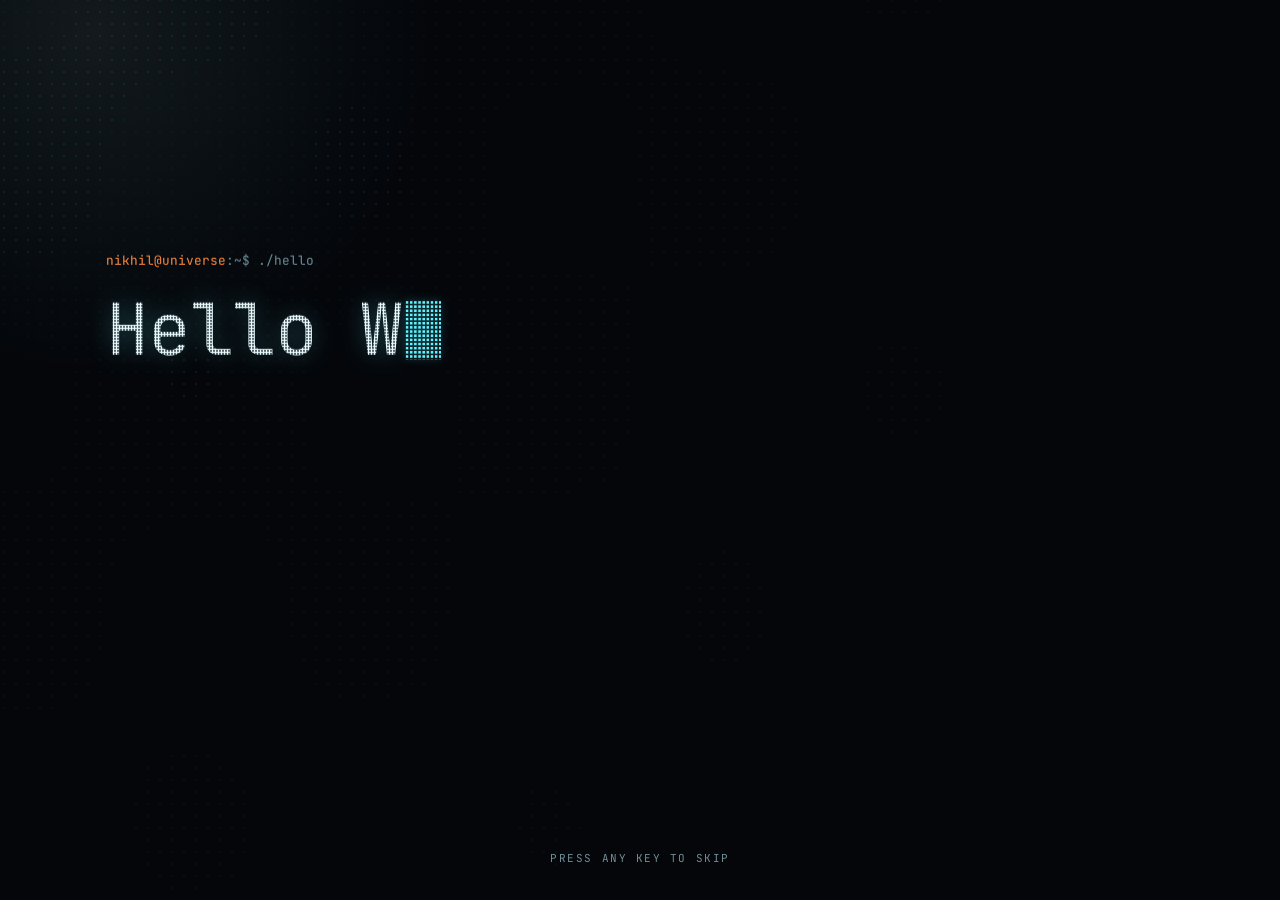
==== commit b2a70395: "v1.7: carve intro, block cursor, system pointer with grid glow Co-Authored-By: Claude <noreply@anthr" ====
--- a/index.html
+++ b/index.html
@@ -33,18 +33,18 @@
 ]}
 </script>
 <link rel="icon" href="data:image/svg+xml,%3Csvg xmlns='http://www.w3.org/2000/svg' viewBox='0 0 16 16'%3E%3Crect width='16' height='16' rx='3' fill='%2304060A'/%3E%3Cg fill='%235FF3FF'%3E%3Ccircle cx='4' cy='4' r='1.2'/%3E%3Ccircle cx='4' cy='7' r='1.2'/%3E%3Ccircle cx='4' cy='10' r='1.2'/%3E%3Ccircle cx='4' cy='13' r='1.2'/%3E%3Ccircle cx='7' cy='6' r='1.2'/%3E%3Ccircle cx='9' cy='9' r='1.2'/%3E%3Ccircle cx='12' cy='4' r='1.2'/%3E%3Ccircle cx='12' cy='7' r='1.2'/%3E%3Ccircle cx='12' cy='10' r='1.2'/%3E%3Ccircle cx='12' cy='13' r='1.2'/%3E%3C/g%3E%3C/svg%3E">
-<link rel="stylesheet" href="css/fonts.css?v=1.6">
-<link rel="stylesheet" href="css/style.css?v=1.6">
+<link rel="stylesheet" href="css/fonts.css?v=1.7">
+<link rel="stylesheet" href="css/style.css?v=1.7">
 <script>document.documentElement.classList.add('js')</script>
-<script defer src="js/data.js?v=1.6"></script>
-<script defer src="js/posts.js?v=1.6"></script>
-<script defer src="js/markdown.js?v=1.6"></script>
-<script defer src="js/sky.js?v=1.6"></script>
-<script defer src="js/sling-core.js?v=1.6"></script>
-<script defer src="js/game.js?v=1.6"></script>
-<script defer src="js/terminal.js?v=1.6"></script>
-<script defer src="js/blog.js?v=1.6"></script>
-<script defer src="js/main.js?v=1.6"></script>
+<script defer src="js/data.js?v=1.7"></script>
+<script defer src="js/posts.js?v=1.7"></script>
+<script defer src="js/markdown.js?v=1.7"></script>
+<script defer src="js/sky.js?v=1.7"></script>
+<script defer src="js/sling-core.js?v=1.7"></script>
+<script defer src="js/game.js?v=1.7"></script>
+<script defer src="js/terminal.js?v=1.7"></script>
+<script defer src="js/blog.js?v=1.7"></script>
+<script defer src="js/main.js?v=1.7"></script>
 </head>
 <body>
 <a class="skip" href="#term-input">Skip to terminal</a>
--- a/css/style.css
+++ b/css/style.css
@@ -24,11 +24,13 @@
 .sr{position:absolute!important;width:1px;height:1px;overflow:hidden;clip:rect(0 0 0 0);clip-path:inset(50%);white-space:nowrap}
 .kbd{display:inline-block;font:500 11px/1 var(--mono);color:var(--text-3);border:1px solid var(--line-2);border-radius:4px;padding:3px 5px;margin:0 2px}
 
-/* Dot-matrix cursor (fine pointers only). Each dot has a dark halo so it reads on cyan and on black. */
+/* Mouse pointer: the visitor's own system pointer; the dot grid glows under it instead (see the pointer code in sky.js).
+   The earlier dot-matrix pointer images are kept as a backup: add class="cur-custom" to <html> to switch them back on. */
+button,.planet,label[for]{cursor:pointer}
 @media (pointer:fine){
-  html{cursor:var(--cur-arrow)}
-  a,button,.planet,label[for]{cursor:var(--cur-hand)}
-  input{cursor:var(--cur-text)}
+  .cur-custom{cursor:var(--cur-arrow)}
+  .cur-custom a,.cur-custom button,.cur-custom .planet,.cur-custom label[for]{cursor:var(--cur-hand)}
+  .cur-custom input{cursor:var(--cur-text)}
   .bob{cursor:grab} .grabbing,.grabbing *{cursor:grabbing!important}
   .aiming,.aiming *{cursor:crosshair!important}
 }
@@ -120,8 +122,9 @@
 .colon i{position:absolute;left:.12em;width:.24em;height:.24em;border-radius:50%;background:var(--orange);box-shadow:0 0 10px rgba(255,138,61,.7)}
 .c-top{top:.18em}.c-bot{top:.66em;transition:opacity .15s}
 .colon.swinging .c-bot{opacity:0}
-.caret{position:absolute;z-index:4;left:0;top:0;width:4px;height:40px;background:var(--cyan);box-shadow:0 0 12px rgba(95,243,255,.7);border-radius:1px;transition:transform .09s var(--ease-out),height .15s,opacity .3s;opacity:0}
+.caret{position:absolute;z-index:4;left:0;top:0;width:9px;height:40px;background:var(--cyan);box-shadow:0 0 12px rgba(95,243,255,.7);border-radius:1px;transition:transform .09s var(--ease-out),height .15s,opacity .3s;opacity:0}
 .caret.on{opacity:1}
+.caret.big{background:radial-gradient(circle,var(--cyan) 46%,transparent 54%) 0 0/var(--dp,4px) var(--dp,4px);box-shadow:none;border-radius:0;filter:drop-shadow(0 0 5px rgba(95,243,255,.45))}
 .caret.idle{animation:caret 1.1s ease-in-out infinite}
 @keyframes caret{0%,100%{opacity:1}50%{opacity:.15}}
 
@@ -170,12 +173,14 @@
 .term-ps{white-space:nowrap;font-size:14px;color:var(--text-4);flex:none;display:flex}
 .term-ps .c-path,.ln.cmd .c-path{color:var(--cyan)}
 .term-ps .c-path{font-weight:400}
-.term-cur{position:absolute;left:0;top:50%;width:9px;height:18px;margin-top:-9px;background:var(--cyan);box-shadow:0 0 10px rgba(95,243,255,.6);display:none;pointer-events:none;animation:caret 1.1s ease-in-out infinite}
-#term-input:placeholder-shown:not(:focus)+.term-cur{display:block}
-#term-input:placeholder-shown:not(:focus){text-indent:18px}
+/* One block cursor everywhere: it stays visible while typing and follows the caret (placeCur in terminal.js). */
+.term-cur{position:absolute;left:0;top:50%;width:9px;height:18px;margin-top:-9px;background:var(--cyan);box-shadow:0 0 10px rgba(95,243,255,.6);pointer-events:none;animation:caret 1.1s ease-in-out infinite}
+.term-cur.mid{opacity:.45;animation:none}
+#term-input:disabled+.term-cur{display:none}
+#term-input:placeholder-shown{text-indent:18px}
 .term-field{position:relative;flex:1;min-width:0}
 #term-input,.term-ghost{font:400 14px/1.4 var(--mono);padding:6px 0}
-#term-input{width:100%;background:transparent;border:0;outline:0;color:var(--white);caret-color:var(--orange)}
+#term-input{width:100%;background:transparent;border:0;outline:0;color:var(--white);caret-color:transparent}
 #term-input::placeholder{color:var(--text-4);opacity:1}
 .term-ghost{position:absolute;left:0;top:0;color:var(--text-4);pointer-events:none;white-space:pre;overflow:hidden;max-width:100%}
 .term-ghost .typed{color:transparent}
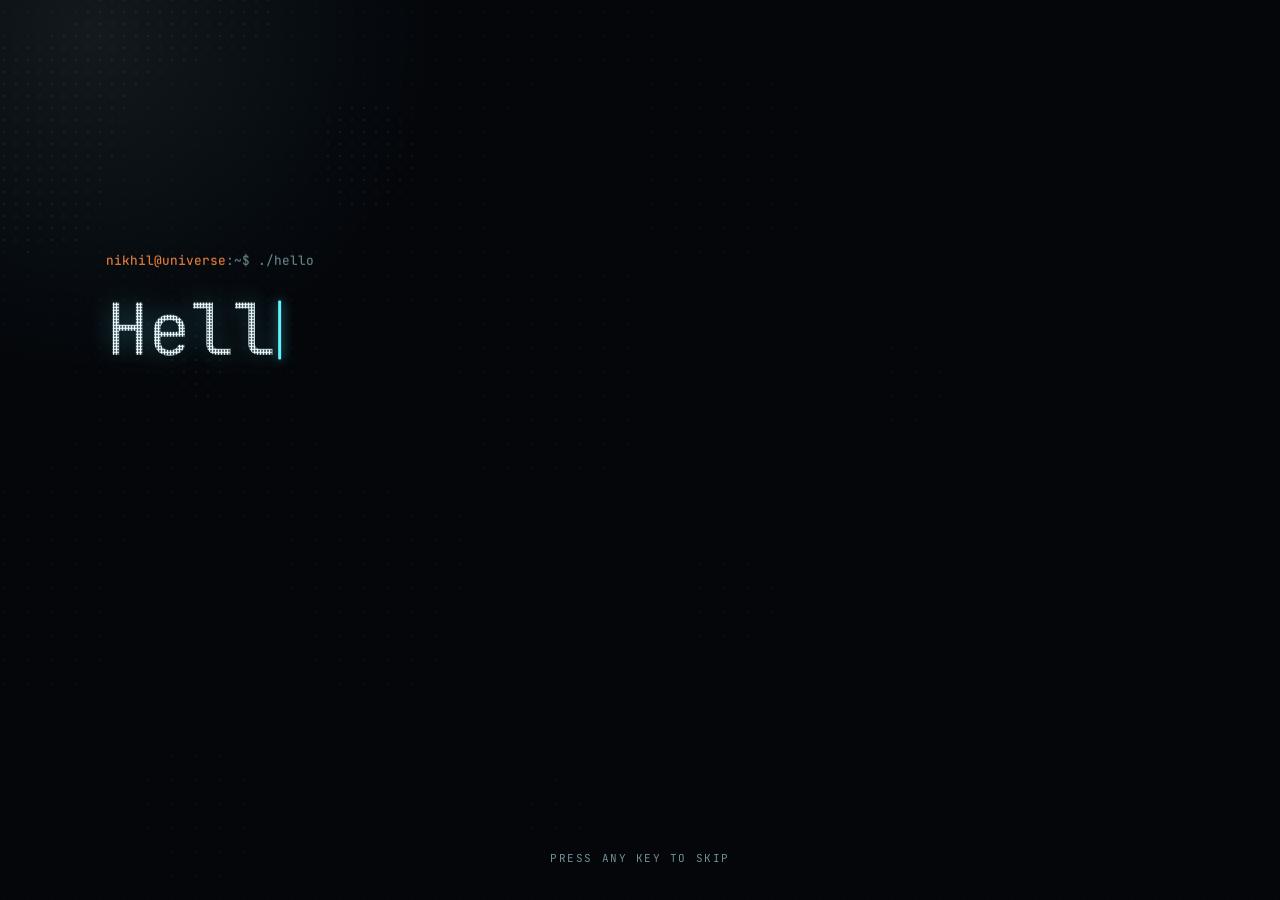
==== commit 7cc8b135: "v1.8: hub layout, thin cursor, phone clean-up, game on phones Co-Authored-By: Claude <noreply@anthro" ====
--- a/index.html
+++ b/index.html
@@ -33,18 +33,18 @@
 ]}
 </script>
 <link rel="icon" href="data:image/svg+xml,%3Csvg xmlns='http://www.w3.org/2000/svg' viewBox='0 0 16 16'%3E%3Crect width='16' height='16' rx='3' fill='%2304060A'/%3E%3Cg fill='%235FF3FF'%3E%3Ccircle cx='4' cy='4' r='1.2'/%3E%3Ccircle cx='4' cy='7' r='1.2'/%3E%3Ccircle cx='4' cy='10' r='1.2'/%3E%3Ccircle cx='4' cy='13' r='1.2'/%3E%3Ccircle cx='7' cy='6' r='1.2'/%3E%3Ccircle cx='9' cy='9' r='1.2'/%3E%3Ccircle cx='12' cy='4' r='1.2'/%3E%3Ccircle cx='12' cy='7' r='1.2'/%3E%3Ccircle cx='12' cy='10' r='1.2'/%3E%3Ccircle cx='12' cy='13' r='1.2'/%3E%3C/g%3E%3C/svg%3E">
-<link rel="stylesheet" href="css/fonts.css?v=1.7">
-<link rel="stylesheet" href="css/style.css?v=1.7">
+<link rel="stylesheet" href="css/fonts.css?v=1.8">
+<link rel="stylesheet" href="css/style.css?v=1.8">
 <script>document.documentElement.classList.add('js')</script>
-<script defer src="js/data.js?v=1.7"></script>
-<script defer src="js/posts.js?v=1.7"></script>
-<script defer src="js/markdown.js?v=1.7"></script>
-<script defer src="js/sky.js?v=1.7"></script>
-<script defer src="js/sling-core.js?v=1.7"></script>
-<script defer src="js/game.js?v=1.7"></script>
-<script defer src="js/terminal.js?v=1.7"></script>
-<script defer src="js/blog.js?v=1.7"></script>
-<script defer src="js/main.js?v=1.7"></script>
+<script defer src="js/data.js?v=1.8"></script>
+<script defer src="js/posts.js?v=1.8"></script>
+<script defer src="js/markdown.js?v=1.8"></script>
+<script defer src="js/sky.js?v=1.8"></script>
+<script defer src="js/sling-core.js?v=1.8"></script>
+<script defer src="js/game.js?v=1.8"></script>
+<script defer src="js/terminal.js?v=1.8"></script>
+<script defer src="js/blog.js?v=1.8"></script>
+<script defer src="js/main.js?v=1.8"></script>
 </head>
 <body>
 <a class="skip" href="#term-input">Skip to terminal</a>
--- a/css/style.css
+++ b/css/style.css
@@ -6,7 +6,7 @@
   --orange:#FF8A3D; --ember:#FFB27A; --amber:#FFD27A;
   --text-2:#C3D3D8; --text-3:#8FA9B0; --text-4:#6F8F97;
   --line:rgba(143,169,176,.14); --line-2:rgba(233,251,255,.2);
-  --mono:"JetBrains Mono","SF Mono","IBM Plex Mono",ui-monospace,Menlo,Consolas,"Liberation Mono",monospace;
+  --mono:"JetBrains Mono",ui-monospace,"SF Mono",Menlo,"IBM Plex Mono",Consolas,"Liberation Mono",monospace;   /* JetBrains Mono is bundled (css/fonts.css); ui-monospace is SF Mono on Apple devices if it ever fails to load */
   --gutter:clamp(16px,4.4vw,64px);
   --hero-x:clamp(20px,8.3vw,120px);
   --hero-top:clamp(100px,24vh,240px);   /* one left edge for hero, caption, prompt and reading panel */
@@ -92,7 +92,7 @@
 #sky{position:absolute;inset:0;width:100%;height:100%;display:block}
 /* The session: ./hello, then the log, then the prompt. One column, one left edge, and the page scrolls like a CLI. */
 .session{position:relative;z-index:3;pointer-events:none;padding:var(--hero-top) 0 0 var(--hero-x);width:min(calc(var(--hero-x) + 720px),56vw)}
-.hero{position:relative;pointer-events:none;padding-bottom:calc(clamp(70px,12vh,120px) + 56px)}   /* room for the pendulum under the colon */
+.hero{position:relative;pointer-events:none;padding-bottom:clamp(36px,6vh,56px)}   /* the pendulum hangs among the worlds now, not under the colon */
 .hero,.headline,.spark,.prompt{-webkit-user-select:none;user-select:none}
 .prompt{margin:0 0 20px;font-size:clamp(12px,1vw,14px);color:var(--text-4);min-height:1.6em}
 .p-user{color:var(--orange)} .p-dim{color:var(--text-4)}
@@ -122,9 +122,8 @@
 .colon i{position:absolute;left:.12em;width:.24em;height:.24em;border-radius:50%;background:var(--orange);box-shadow:0 0 10px rgba(255,138,61,.7)}
 .c-top{top:.18em}.c-bot{top:.66em;transition:opacity .15s}
 .colon.swinging .c-bot{opacity:0}
-.caret{position:absolute;z-index:4;left:0;top:0;width:9px;height:40px;background:var(--cyan);box-shadow:0 0 12px rgba(95,243,255,.7);border-radius:1px;transition:transform .09s var(--ease-out),height .15s,opacity .3s;opacity:0}
+.caret{position:absolute;z-index:4;left:0;top:0;width:2px;height:40px;background:var(--cyan);box-shadow:0 0 12px rgba(95,243,255,.7);border-radius:1px;transition:transform .09s var(--ease-out),height .15s,opacity .3s;opacity:0}
 .caret.on{opacity:1}
-.caret.big{background:radial-gradient(circle,var(--cyan) 46%,transparent 54%) 0 0/var(--dp,4px) var(--dp,4px);box-shadow:none;border-radius:0;filter:drop-shadow(0 0 5px rgba(95,243,255,.45))}
 .caret.idle{animation:caret 1.1s ease-in-out infinite}
 @keyframes caret{0%,100%{opacity:1}50%{opacity:.15}}
 
@@ -132,6 +131,7 @@
 .planet{position:absolute;left:0;top:0;pointer-events:auto;border-radius:50%;display:grid;place-items:center;text-align:center;opacity:0;transition:opacity .35s var(--ease-out);-webkit-tap-highlight-color:transparent;touch-action:manipulation}
 .planet.born{opacity:1}
 .planet .ring{position:absolute;inset:0;border-radius:50%;transition:box-shadow .15s}
+.planet .gl{display:none}
 .planet .lbl{display:flex;flex-direction:column;align-items:center;gap:5px;padding:0 8px;transition:opacity .18s}
 .planet .cnt{font-size:10px;line-height:1;letter-spacing:.16em;text-transform:uppercase;color:var(--cyan)}
 .planet.hot .cnt{color:var(--ember)}
@@ -173,11 +173,10 @@
 .term-ps{white-space:nowrap;font-size:14px;color:var(--text-4);flex:none;display:flex}
 .term-ps .c-path,.ln.cmd .c-path{color:var(--cyan)}
 .term-ps .c-path{font-weight:400}
-/* One block cursor everywhere: it stays visible while typing and follows the caret (placeCur in terminal.js). */
-.term-cur{position:absolute;left:0;top:50%;width:9px;height:18px;margin-top:-9px;background:var(--cyan);box-shadow:0 0 10px rgba(95,243,255,.6);pointer-events:none;animation:caret 1.1s ease-in-out infinite}
-.term-cur.mid{opacity:.45;animation:none}
+/* One thin bar cursor everywhere: it stays visible while typing and follows the caret (placeCur in terminal.js). */
+.term-cur{position:absolute;left:-1px;top:50%;width:2px;height:18px;margin-top:-9px;border-radius:1px;background:var(--cyan);box-shadow:0 0 8px rgba(95,243,255,.6);pointer-events:none;animation:caret 1.1s ease-in-out infinite}
 #term-input:disabled+.term-cur{display:none}
-#term-input:placeholder-shown{text-indent:18px}
+#term-input:placeholder-shown{text-indent:10px}
 .term-field{position:relative;flex:1;min-width:0}
 #term-input,.term-ghost{font:400 14px/1.4 var(--mono);padding:6px 0}
 #term-input{width:100%;background:transparent;border:0;outline:0;color:var(--white);caret-color:transparent}
@@ -383,6 +382,9 @@
 .gaming .hero{opacity:.1!important}
 .gaming .planet .lbl{opacity:.4}
 .gaming .planet{pointer-events:none}
+html.gaming,html.gaming body{overflow:hidden;overscroll-behavior:none;touch-action:none}
+html.gaming .universe{position:fixed;inset:0;height:100dvh;min-height:0}
+html.gaming .session{visibility:hidden}
 
 .nojs{max-width:640px;margin:12vh auto;padding:0 20px;line-height:1.6}
 .nojs h2{color:var(--white);font-size:1em;margin:1.6em 0 .4em}
@@ -431,16 +433,32 @@
   .o-rows .g{grid-column:2;text-align:left;max-width:none}
   .bio-long{display:none!important}
   .hud-top{top:calc(env(safe-area-inset-top) + 66px);white-space:normal;width:92vw;text-align:center;font-size:11px}
-  .hud-msg{top:calc(env(safe-area-inset-top) + 104px);font-size:14px}
+  .hud-help{top:calc(env(safe-area-inset-top) + 112px);bottom:auto;font-size:11px}
+  .hud-msg{top:calc(env(safe-area-inset-top) + 138px);font-size:14px}   /* at the top: the sling and your thumb are at the bottom */
 }
 @media (max-height:620px) and (min-width:761px){ :root{--hero-top:88px} }
 /* phones and portrait tablets: the worlds sit under the hero, so the universe is the first "screen"
    and scrolls away with the page; the log starts below it */
 @media (max-width:760px),(max-aspect-ratio:10/11){
-  .universe{position:absolute;left:0;right:0;top:0;bottom:auto;height:100dvh;min-height:620px}
+  .universe{position:absolute;left:0;right:0;top:0;bottom:auto;height:100dvh;min-height:620px}   /* sky.js makes it taller when the worlds need it */
   .hero{padding-bottom:0}
-}
-@media (min-width:761px) and (max-aspect-ratio:10/11){ .session{width:auto;padding-right:var(--hero-x)} .screen{min-height:max(calc(100dvh - var(--hero-top) - 186px),400px)} }   /* ends just under the lowest world (sky.js: y1 = H - 190) */
+  /* worlds: the symbol inside the circle, the name under it (like an app grid); the whole thing is the tap target */
+  .planet .cnt{display:none}
+  .planet .gl{display:block;font:700 15px/1 var(--mono);letter-spacing:.02em;color:var(--cyan);transition:opacity .18s}
+  .planet.hot .gl{color:var(--ember)}
+  .planet.lit .gl,.planet.gone .gl,.planet.forming .gl{opacity:0}
+  .planet .lbl{position:absolute;left:50%;top:100%;transform:translateX(-50%);width:max-content;max-width:calc(100% + 4px);padding:7px 0 0}
+  .planet .name{font-size:12px;line-height:1.25}
+  .planet.lit .lbl{opacity:1}
+  /* the first screen is the hero and the worlds; the prompt and chips are a solid bar at the bottom */
+  .ln.motd{display:none}
+  .term{padding-bottom:calc(env(safe-area-inset-bottom) + 122px)}
+  .term-dock{position:fixed;z-index:6;left:0;right:0;bottom:0;padding:4px 20px calc(env(safe-area-inset-bottom) + 12px);background:var(--void);border-top:1px solid var(--line-2)}
+  .term-dock::before{display:none}
+  .chips{gap:6px;-webkit-mask-image:linear-gradient(to right,#000 calc(100% - 14px),transparent);mask-image:linear-gradient(to right,#000 calc(100% - 14px),transparent)}   /* fits on most phones; scrolls with a faded edge when it doesn't */
+  .chip,.chip:first-child,.chip:last-child{flex:none;margin:0;padding:0 9px;min-height:40px;font-size:12px}
+}
+@media (min-width:761px) and (max-aspect-ratio:10/11){ :root{--hero-top:clamp(96px,12vh,130px)} .session{width:auto;padding-right:var(--hero-x)} .screen{min-height:max(calc(100dvh - var(--hero-top) - 186px),400px)} }   /* ends just under the lowest world (sky.js: y1 = H - 190) */
 /* very small phones */
 @media (max-width:400px){
   #btn-simple{display:none}                      /* the "simple view" chip takes over */
@@ -454,13 +472,15 @@
   .universe{min-height:0}
   :root{--hero-top:calc(env(safe-area-inset-top) + 64px)}
   .session{width:min(calc(var(--hero-x) + 460px),52vw)}
-  .hero{padding-bottom:110px}
+  .hero{padding-bottom:28px}
   .prompt{margin-bottom:6px;font-size:12px}
   .headline{font-size:clamp(26px,7.4vh,34px);min-height:0}
   .headline .dm{--dot:2.5px}
   .bio{display:none}
   .spark{margin-top:12px;font-size:14px}
   .term-status,.chips{display:none!important}
+  .planet .cnt{display:none}
+  .planet .name{font-size:11px}
   .term-dock{padding-bottom:calc(env(safe-area-inset-bottom) + 8px)}
 }
 @media (prefers-reduced-motion:reduce){
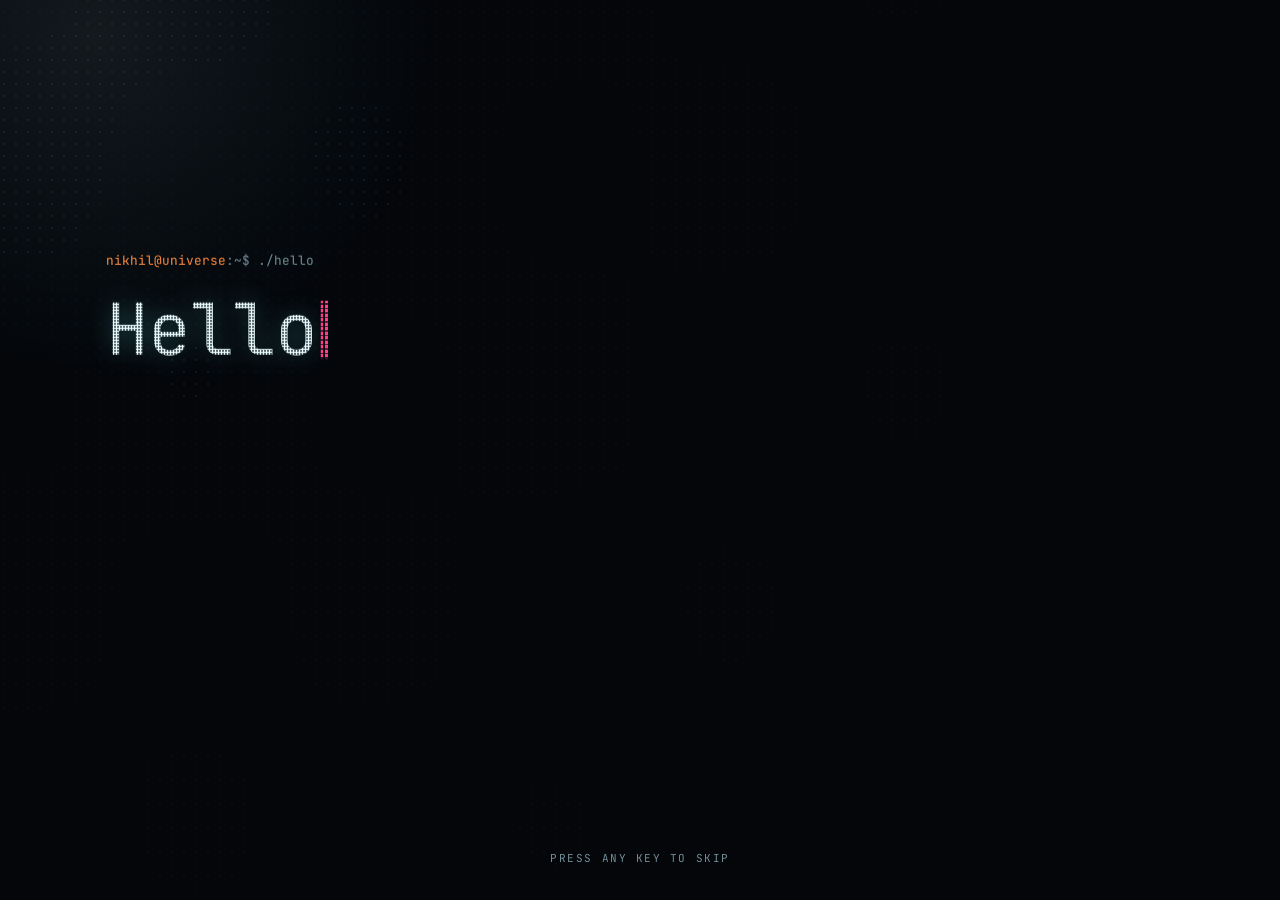
==== commit db885f55: "v1.9: orbiting worlds, light from the fire, calmer terminal, dotted cursor, accent colour Co-Authore" ====
--- a/index.html
+++ b/index.html
@@ -33,18 +33,18 @@
 ]}
 </script>
 <link rel="icon" href="data:image/svg+xml,%3Csvg xmlns='http://www.w3.org/2000/svg' viewBox='0 0 16 16'%3E%3Crect width='16' height='16' rx='3' fill='%2304060A'/%3E%3Cg fill='%235FF3FF'%3E%3Ccircle cx='4' cy='4' r='1.2'/%3E%3Ccircle cx='4' cy='7' r='1.2'/%3E%3Ccircle cx='4' cy='10' r='1.2'/%3E%3Ccircle cx='4' cy='13' r='1.2'/%3E%3Ccircle cx='7' cy='6' r='1.2'/%3E%3Ccircle cx='9' cy='9' r='1.2'/%3E%3Ccircle cx='12' cy='4' r='1.2'/%3E%3Ccircle cx='12' cy='7' r='1.2'/%3E%3Ccircle cx='12' cy='10' r='1.2'/%3E%3Ccircle cx='12' cy='13' r='1.2'/%3E%3C/g%3E%3C/svg%3E">
-<link rel="stylesheet" href="css/fonts.css?v=1.8">
-<link rel="stylesheet" href="css/style.css?v=1.8">
+<link rel="stylesheet" href="css/fonts.css?v=1.9">
+<link rel="stylesheet" href="css/style.css?v=1.9">
 <script>document.documentElement.classList.add('js')</script>
-<script defer src="js/data.js?v=1.8"></script>
-<script defer src="js/posts.js?v=1.8"></script>
-<script defer src="js/markdown.js?v=1.8"></script>
-<script defer src="js/sky.js?v=1.8"></script>
-<script defer src="js/sling-core.js?v=1.8"></script>
-<script defer src="js/game.js?v=1.8"></script>
-<script defer src="js/terminal.js?v=1.8"></script>
-<script defer src="js/blog.js?v=1.8"></script>
-<script defer src="js/main.js?v=1.8"></script>
+<script defer src="js/data.js?v=1.9"></script>
+<script defer src="js/posts.js?v=1.9"></script>
+<script defer src="js/markdown.js?v=1.9"></script>
+<script defer src="js/sky.js?v=1.9"></script>
+<script defer src="js/sling-core.js?v=1.9"></script>
+<script defer src="js/game.js?v=1.9"></script>
+<script defer src="js/terminal.js?v=1.9"></script>
+<script defer src="js/blog.js?v=1.9"></script>
+<script defer src="js/main.js?v=1.9"></script>
 </head>
 <body>
 <a class="skip" href="#term-input">Skip to terminal</a>
--- a/css/style.css
+++ b/css/style.css
@@ -4,6 +4,7 @@
   --void:#04060A; --panel:#060B10;
   --cyan:#5FF3FF; --cyan-deep:#2C8A9A; --ice:#E9FBFF; --white:#FFFFFF;
   --orange:#FF8A3D; --ember:#FFB27A; --amber:#FFD27A;
+  --spice:#FF3D8B;   /* the third colour, used sparingly; NK.data.accent picks it (see [data-accent] below) */
   --text-2:#C3D3D8; --text-3:#8FA9B0; --text-4:#6F8F97;
   --line:rgba(143,169,176,.14); --line-2:rgba(233,251,255,.2);
   --mono:"JetBrains Mono",ui-monospace,"SF Mono",Menlo,"IBM Plex Mono",Consolas,"Liberation Mono",monospace;   /* JetBrains Mono is bundled (css/fonts.css); ui-monospace is SF Mono on Apple devices if it ever fails to load */
@@ -15,7 +16,9 @@
   --cur-hand: url("data:image/svg+xml,<svg xmlns='http://www.w3.org/2000/svg' width='22' height='33' viewBox='0 0 22 33'><g fill='%2304060A'><circle cx='3.1' cy='3.1' r='2.25'/><circle cx='3.1' cy='5.8' r='2.25'/><circle cx='5.8' cy='5.8' r='2.25'/><circle cx='3.1' cy='8.3' r='2.25'/><circle cx='5.8' cy='8.3' r='2.25'/><circle cx='8.3' cy='8.3' r='2.25'/><circle cx='3.1' cy='11.0' r='2.25'/><circle cx='5.8' cy='11.0' r='2.25'/><circle cx='8.3' cy='11.0' r='2.25'/><circle cx='11.0' cy='11.0' r='2.25'/><circle cx='3.1' cy='13.6' r='2.25'/><circle cx='5.8' cy='13.6' r='2.25'/><circle cx='8.3' cy='13.6' r='2.25'/><circle cx='11.0' cy='13.6' r='2.25'/><circle cx='13.6' cy='13.6' r='2.25'/><circle cx='3.1' cy='16.1' r='2.25'/><circle cx='5.8' cy='16.1' r='2.25'/><circle cx='8.3' cy='16.1' r='2.25'/><circle cx='11.0' cy='16.1' r='2.25'/><circle cx='13.6' cy='16.1' r='2.25'/><circle cx='16.1' cy='16.1' r='2.25'/><circle cx='3.1' cy='18.8' r='2.25'/><circle cx='5.8' cy='18.8' r='2.25'/><circle cx='8.3' cy='18.8' r='2.25'/><circle cx='11.0' cy='18.8' r='2.25'/><circle cx='13.6' cy='18.8' r='2.25'/><circle cx='16.1' cy='18.8' r='2.25'/><circle cx='18.8' cy='18.8' r='2.25'/><circle cx='3.1' cy='21.3' r='2.25'/><circle cx='5.8' cy='21.3' r='2.25'/><circle cx='8.3' cy='21.3' r='2.25'/><circle cx='11.0' cy='21.3' r='2.25'/><circle cx='3.1' cy='23.9' r='2.25'/><circle cx='5.8' cy='23.9' r='2.25'/><circle cx='11.0' cy='23.9' r='2.25'/><circle cx='13.6' cy='23.9' r='2.25'/><circle cx='3.1' cy='26.6' r='2.25'/><circle cx='13.6' cy='26.6' r='2.25'/><circle cx='16.1' cy='26.6' r='2.25'/><circle cx='13.6' cy='29.1' r='2.25'/><circle cx='16.1' cy='29.1' r='2.25'/></g><circle cx='3.1' cy='3.1' r='1.15' fill='%23FF8A3D'/><circle cx='3.1' cy='5.8' r='1.15' fill='%23FFB27A'/><circle cx='5.8' cy='5.8' r='1.15' fill='%23FFB27A'/><circle cx='3.1' cy='8.3' r='1.15' fill='%23FFB27A'/><circle cx='5.8' cy='8.3' r='1.15' fill='%23FFB27A'/><circle cx='8.3' cy='8.3' r='1.15' fill='%23FFB27A'/><circle cx='3.1' cy='11.0' r='1.15' fill='%23FFB27A'/><circle cx='5.8' cy='11.0' r='1.15' fill='%23FFB27A'/><circle cx='8.3' cy='11.0' r='1.15' fill='%23FFB27A'/><circle cx='11.0' cy='11.0' r='1.15' fill='%23FFB27A'/><circle cx='3.1' cy='13.6' r='1.15' fill='%23FFB27A'/><circle cx='5.8' cy='13.6' r='1.15' fill='%23FFB27A'/><circle cx='8.3' cy='13.6' r='1.15' fill='%23FFB27A'/><circle cx='11.0' cy='13.6' r='1.15' fill='%23FFB27A'/><circle cx='13.6' cy='13.6' r='1.15' fill='%23FFB27A'/><circle cx='3.1' cy='16.1' r='1.15' fill='%23FFB27A'/><circle cx='5.8' cy='16.1' r='1.15' fill='%23FFB27A'/><circle cx='8.3' cy='16.1' r='1.15' fill='%23FFB27A'/><circle cx='11.0' cy='16.1' r='1.15' fill='%23FFB27A'/><circle cx='13.6' cy='16.1' r='1.15' fill='%23FFB27A'/><circle cx='16.1' cy='16.1' r='1.15' fill='%23FFB27A'/><circle cx='3.1' cy='18.8' r='1.15' fill='%23FFB27A'/><circle cx='5.8' cy='18.8' r='1.15' fill='%23FFB27A'/><circle cx='8.3' cy='18.8' r='1.15' fill='%23FFB27A'/><circle cx='11.0' cy='18.8' r='1.15' fill='%23FFB27A'/><circle cx='13.6' cy='18.8' r='1.15' fill='%23FFB27A'/><circle cx='16.1' cy='18.8' r='1.15' fill='%23FFB27A'/><circle cx='18.8' cy='18.8' r='1.15' fill='%23FFB27A'/><circle cx='3.1' cy='21.3' r='1.15' fill='%23FFB27A'/><circle cx='5.8' cy='21.3' r='1.15' fill='%23FFB27A'/><circle cx='8.3' cy='21.3' r='1.15' fill='%23FFB27A'/><circle cx='11.0' cy='21.3' r='1.15' fill='%23FFB27A'/><circle cx='3.1' cy='23.9' r='1.15' fill='%23FFB27A'/><circle cx='5.8' cy='23.9' r='1.15' fill='%23FFB27A'/><circle cx='11.0' cy='23.9' r='1.15' fill='%23FFB27A'/><circle cx='13.6' cy='23.9' r='1.15' fill='%23FFB27A'/><circle cx='3.1' cy='26.6' r='1.15' fill='%23FFB27A'/><circle cx='13.6' cy='26.6' r='1.15' fill='%23FFB27A'/><circle cx='16.1' cy='26.6' r='1.15' fill='%23FFB27A'/><circle cx='13.6' cy='29.1' r='1.15' fill='%23FFB27A'/><circle cx='16.1' cy='29.1' r='1.15' fill='%23FFB27A'/></svg>") 3 3, pointer;
   --cur-text: url("data:image/svg+xml,<svg xmlns='http://www.w3.org/2000/svg' width='17' height='25' viewBox='0 0 17 25'><g fill='%2304060A'><circle cx='3.1' cy='3.1' r='2.25'/><circle cx='5.8' cy='3.1' r='2.25'/><circle cx='11.0' cy='3.1' r='2.25'/><circle cx='13.6' cy='3.1' r='2.25'/><circle cx='8.3' cy='5.8' r='2.25'/><circle cx='8.3' cy='8.3' r='2.25'/><circle cx='8.3' cy='11.0' r='2.25'/><circle cx='8.3' cy='13.6' r='2.25'/><circle cx='8.3' cy='16.1' r='2.25'/><circle cx='8.3' cy='18.8' r='2.25'/><circle cx='3.1' cy='21.3' r='2.25'/><circle cx='5.8' cy='21.3' r='2.25'/><circle cx='11.0' cy='21.3' r='2.25'/><circle cx='13.6' cy='21.3' r='2.25'/></g><circle cx='3.1' cy='3.1' r='1.15' fill='%235FF3FF'/><circle cx='5.8' cy='3.1' r='1.15' fill='%235FF3FF'/><circle cx='11.0' cy='3.1' r='1.15' fill='%235FF3FF'/><circle cx='13.6' cy='3.1' r='1.15' fill='%235FF3FF'/><circle cx='8.3' cy='5.8' r='1.15' fill='%235FF3FF'/><circle cx='8.3' cy='8.3' r='1.15' fill='%235FF3FF'/><circle cx='8.3' cy='11.0' r='1.15' fill='%235FF3FF'/><circle cx='8.3' cy='13.6' r='1.15' fill='%235FF3FF'/><circle cx='8.3' cy='16.1' r='1.15' fill='%235FF3FF'/><circle cx='8.3' cy='18.8' r='1.15' fill='%235FF3FF'/><circle cx='3.1' cy='21.3' r='1.15' fill='%235FF3FF'/><circle cx='5.8' cy='21.3' r='1.15' fill='%235FF3FF'/><circle cx='11.0' cy='21.3' r='1.15' fill='%235FF3FF'/><circle cx='13.6' cy='21.3' r='1.15' fill='%235FF3FF'/></svg>") 8 12, text;
 }
+:root[data-accent=lime]{--spice:#C8FF3D} :root[data-accent=violet]{--spice:#9D6BFF}
 *,*::before,*::after{box-sizing:border-box}
+::selection{background:rgba(255,61,139,.4);background:color-mix(in srgb,var(--spice) 42%,transparent);color:var(--white)}
 html,body{margin:0;background:var(--void);color:var(--text-2);font:400 15px/1.6 var(--mono);-webkit-text-size-adjust:100%;-webkit-font-smoothing:antialiased}
 body{min-height:100vh;min-height:100dvh;overflow-x:hidden}
 a{color:var(--cyan);text-decoration:none}
@@ -126,6 +129,11 @@
 .caret.on{opacity:1}
 .caret.idle{animation:caret 1.1s ease-in-out infinite}
 @keyframes caret{0%,100%{opacity:1}50%{opacity:.15}}
+/* The cursor everywhere: a thin column of square dots in the accent colour. Blink: on, then a quick phosphor fade. */
+@keyframes cur{0%,52%{opacity:1}74%,94%{opacity:.1}100%{opacity:1}}
+.caret,.term-cur,.tcur{background:repeating-linear-gradient(to bottom,var(--spice) 0,var(--spice) var(--cd,3px),transparent var(--cd,3px),transparent var(--cp,4.5px));box-shadow:none;border-radius:0;filter:drop-shadow(0 0 5px var(--spice))}
+.caret{-webkit-mask-image:repeating-linear-gradient(to right,#000 0,#000 var(--cd,3px),transparent var(--cd,3px),transparent var(--cp,4.5px));mask-image:repeating-linear-gradient(to right,#000 0,#000 var(--cd,3px),transparent var(--cd,3px),transparent var(--cp,4.5px))}
+.caret.idle{animation:cur 1.15s linear infinite}
 
 .worlds{list-style:none;margin:0;padding:0;position:absolute;inset:0;z-index:4;pointer-events:none}
 .planet{position:absolute;left:0;top:0;pointer-events:auto;border-radius:50%;display:grid;place-items:center;text-align:center;opacity:0;transition:opacity .35s var(--ease-out);-webkit-tap-highlight-color:transparent;touch-action:manipulation}
@@ -174,7 +182,7 @@
 .term-ps .c-path,.ln.cmd .c-path{color:var(--cyan)}
 .term-ps .c-path{font-weight:400}
 /* One thin bar cursor everywhere: it stays visible while typing and follows the caret (placeCur in terminal.js). */
-.term-cur{position:absolute;left:-1px;top:50%;width:2px;height:18px;margin-top:-9px;border-radius:1px;background:var(--cyan);box-shadow:0 0 8px rgba(95,243,255,.6);pointer-events:none;animation:caret 1.1s ease-in-out infinite}
+.term-cur{position:absolute;left:-1px;top:50%;width:3px;height:18px;margin-top:-9px;pointer-events:none;animation:cur 1.15s linear infinite}
 #term-input:disabled+.term-cur{display:none}
 #term-input:placeholder-shown{text-indent:10px}
 .term-field{position:relative;flex:1;min-width:0}
@@ -207,7 +215,9 @@
 /* output */
 .ln{margin:0;white-space:pre-wrap;word-break:break-word}
 .ln+.ln{margin-top:6px}
-.ln.cmd{margin-top:22px;color:var(--white);font-weight:700}
+.ln.cmd{margin-top:34px;color:var(--white);font-weight:700}
+.ln.old{opacity:.32;transition:opacity .25s var(--ease-out)}
+.ln.old.peek{opacity:1}
 .ln.cmd:first-child{margin-top:0}
 .ln.cmd .c-path{color:var(--cyan-deep);font-weight:400}
 .ln.cmd .c-arrow{color:var(--orange);margin:0 10px 0 8px;font-weight:400}
@@ -218,7 +228,8 @@
 .hl{color:var(--cyan)}
 .am{color:var(--amber)}
 .run{font:inherit;color:var(--cyan);border-radius:4px;padding:0 2px;margin:0 -2px;text-decoration:underline;text-decoration-color:rgba(95,243,255,.3);text-underline-offset:4px;transition:color .12s}
-.run:hover{color:var(--white);text-decoration-color:var(--white)}
+.run:hover{color:var(--spice);text-decoration-color:var(--spice)}
+.spice{color:var(--spice);font-weight:700}
 .o-title{margin:2px 0 0;font-size:20px;line-height:1.3;font-weight:700;color:var(--white)}
 .o-kicker{margin:0;font-size:11px;letter-spacing:.14em;text-transform:uppercase;color:var(--text-4)}
 .o-body{margin:8px 0 0;color:var(--text-2);max-width:62ch}
@@ -228,12 +239,12 @@
 .o-list .t{display:flex;gap:14px;align-items:baseline}
 .o-list .n{color:var(--text-4);font-size:12px;min-width:2ch}
 .o-list .t .run{font-weight:700;color:var(--white);text-decoration:none}
-.o-list .t .run:hover{color:var(--cyan)}
+.o-list .t .run:hover{color:var(--spice)}
 .o-list .s{margin:2px 0 0 calc(2ch + 14px);color:var(--text-3)}
 .o-list .g{margin:2px 0 0 calc(2ch + 14px);font-size:12px;color:var(--cyan-deep)}
 .o-hl{list-style:none;margin:12px 0 0;padding:0}
 .o-hl li{position:relative;padding-left:22px;margin:6px 0;color:var(--text-2)}
-.o-hl li::before{content:"▸";position:absolute;left:0;color:var(--amber)}
+.o-hl li::before{content:"▸";position:absolute;left:0;color:var(--spice)}
 .o-hl b{color:var(--white)}
 .o-actions{margin-top:18px;display:flex;flex-wrap:wrap;gap:8px 22px}
 .o-display{margin:6px 0 4px;font-size:clamp(34px,4vw,52px);line-height:1.05;font-weight:500;letter-spacing:-.01em;color:var(--ice);-webkit-mask:radial-gradient(circle,#000 58%,rgba(0,0,0,.5) 64%,transparent 72%) 0 0/3px 3px;mask:radial-gradient(circle,#000 58%,rgba(0,0,0,.5) 64%,transparent 72%) 0 0/3px 3px}
@@ -242,10 +253,10 @@
 .o-rows li{display:grid;grid-template-columns:36px minmax(0,1fr) auto;gap:16px;align-items:baseline;padding:14px 0;border-bottom:1px solid var(--line)}
 .o-rows .n{color:var(--text-4);font-size:12px}
 .o-rows .run{font-weight:700;color:var(--white);text-decoration:none}
-.o-rows .run:hover{color:var(--cyan)}
+.o-rows .run:hover{color:var(--spice)}
 .o-rows p{margin:4px 0 0;color:var(--text-3);font-size:13px;line-height:1.6}
 .o-rows .g{font-size:11px;letter-spacing:.08em;color:var(--cyan);text-align:right;max-width:200px}
-.tcur{display:inline-block;width:8px;height:1.1em;margin-left:3px;background:var(--cyan);vertical-align:-3px}
+.tcur{display:inline-block;width:3px;height:18px;margin-left:3px;vertical-align:-4px}
 .fadein{animation:fin .22s var(--ease-out) both}
 @keyframes fin{from{opacity:0;transform:translateY(4px)}}
 .kv{display:grid;grid-template-columns:max-content 1fr;gap:6px 24px;margin:4px 0}
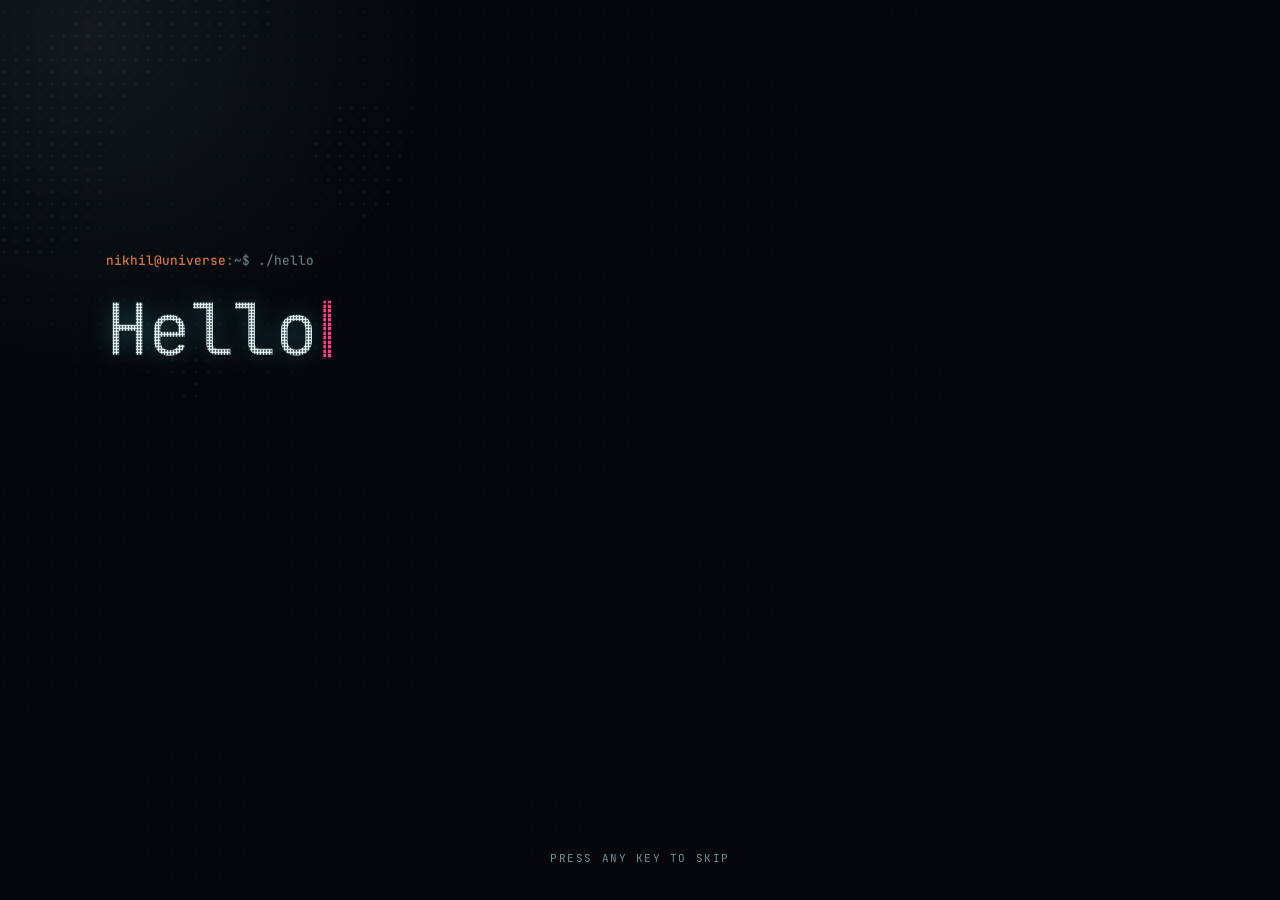
==== commit 4a9ca057: "v1.9.1: smooth orbit through a burst, accent on the colon and flame core, cursor gap Co-Authored-By:" ====
--- a/index.html
+++ b/index.html
@@ -33,18 +33,18 @@
 ]}
 </script>
 <link rel="icon" href="data:image/svg+xml,%3Csvg xmlns='http://www.w3.org/2000/svg' viewBox='0 0 16 16'%3E%3Crect width='16' height='16' rx='3' fill='%2304060A'/%3E%3Cg fill='%235FF3FF'%3E%3Ccircle cx='4' cy='4' r='1.2'/%3E%3Ccircle cx='4' cy='7' r='1.2'/%3E%3Ccircle cx='4' cy='10' r='1.2'/%3E%3Ccircle cx='4' cy='13' r='1.2'/%3E%3Ccircle cx='7' cy='6' r='1.2'/%3E%3Ccircle cx='9' cy='9' r='1.2'/%3E%3Ccircle cx='12' cy='4' r='1.2'/%3E%3Ccircle cx='12' cy='7' r='1.2'/%3E%3Ccircle cx='12' cy='10' r='1.2'/%3E%3Ccircle cx='12' cy='13' r='1.2'/%3E%3C/g%3E%3C/svg%3E">
-<link rel="stylesheet" href="css/fonts.css?v=1.9">
-<link rel="stylesheet" href="css/style.css?v=1.9">
+<link rel="stylesheet" href="css/fonts.css?v=1.9.1">
+<link rel="stylesheet" href="css/style.css?v=1.9.1">
 <script>document.documentElement.classList.add('js')</script>
-<script defer src="js/data.js?v=1.9"></script>
-<script defer src="js/posts.js?v=1.9"></script>
-<script defer src="js/markdown.js?v=1.9"></script>
-<script defer src="js/sky.js?v=1.9"></script>
-<script defer src="js/sling-core.js?v=1.9"></script>
-<script defer src="js/game.js?v=1.9"></script>
-<script defer src="js/terminal.js?v=1.9"></script>
-<script defer src="js/blog.js?v=1.9"></script>
-<script defer src="js/main.js?v=1.9"></script>
+<script defer src="js/data.js?v=1.9.1"></script>
+<script defer src="js/posts.js?v=1.9.1"></script>
+<script defer src="js/markdown.js?v=1.9.1"></script>
+<script defer src="js/sky.js?v=1.9.1"></script>
+<script defer src="js/sling-core.js?v=1.9.1"></script>
+<script defer src="js/game.js?v=1.9.1"></script>
+<script defer src="js/terminal.js?v=1.9.1"></script>
+<script defer src="js/blog.js?v=1.9.1"></script>
+<script defer src="js/main.js?v=1.9.1"></script>
 </head>
 <body>
 <a class="skip" href="#term-input">Skip to terminal</a>
--- a/css/style.css
+++ b/css/style.css
@@ -122,7 +122,7 @@
 .spark{margin:clamp(28px,4.4vh,44px) 0 0;font-size:clamp(16px,1.5vw,22px);line-height:1.4;color:var(--text-3);white-space:nowrap;min-height:1.4em}
 .colon{display:inline-block;position:relative;width:.55em;height:1em;vertical-align:-.14em;margin-left:.12em;opacity:0;transition:opacity .2s}
 .colon.on{opacity:1}
-.colon i{position:absolute;left:.12em;width:.24em;height:.24em;border-radius:50%;background:var(--orange);box-shadow:0 0 10px rgba(255,138,61,.7)}
+.colon i{position:absolute;left:.12em;width:.24em;height:.24em;border-radius:50%;background:var(--spice);box-shadow:0 0 10px var(--spice)}   /* the colon carries the accent; its spark turns orange on the way to the fire */
 .c-top{top:.18em}.c-bot{top:.66em;transition:opacity .15s}
 .colon.swinging .c-bot{opacity:0}
 .caret{position:absolute;z-index:4;left:0;top:0;width:2px;height:40px;background:var(--cyan);box-shadow:0 0 12px rgba(95,243,255,.7);border-radius:1px;transition:transform .09s var(--ease-out),height .15s,opacity .3s;opacity:0}
@@ -182,9 +182,9 @@
 .term-ps .c-path,.ln.cmd .c-path{color:var(--cyan)}
 .term-ps .c-path{font-weight:400}
 /* One thin bar cursor everywhere: it stays visible while typing and follows the caret (placeCur in terminal.js). */
-.term-cur{position:absolute;left:-1px;top:50%;width:3px;height:18px;margin-top:-9px;pointer-events:none;animation:cur 1.15s linear infinite}
+.term-cur{position:absolute;left:0;top:50%;width:3px;height:18px;margin-top:-9px;pointer-events:none;animation:cur 1.15s linear infinite}
 #term-input:disabled+.term-cur{display:none}
-#term-input:placeholder-shown{text-indent:10px}
+#term-input:placeholder-shown{text-indent:12px}
 .term-field{position:relative;flex:1;min-width:0}
 #term-input,.term-ghost{font:400 14px/1.4 var(--mono);padding:6px 0}
 #term-input{width:100%;background:transparent;border:0;outline:0;color:var(--white);caret-color:transparent}
@@ -256,7 +256,7 @@
 .o-rows .run:hover{color:var(--spice)}
 .o-rows p{margin:4px 0 0;color:var(--text-3);font-size:13px;line-height:1.6}
 .o-rows .g{font-size:11px;letter-spacing:.08em;color:var(--cyan);text-align:right;max-width:200px}
-.tcur{display:inline-block;width:3px;height:18px;margin-left:3px;vertical-align:-4px}
+.tcur{display:inline-block;width:3px;height:18px;margin-left:5px;vertical-align:-4px}
 .fadein{animation:fin .22s var(--ease-out) both}
 @keyframes fin{from{opacity:0;transform:translateY(4px)}}
 .kv{display:grid;grid-template-columns:max-content 1fr;gap:6px 24px;margin:4px 0}
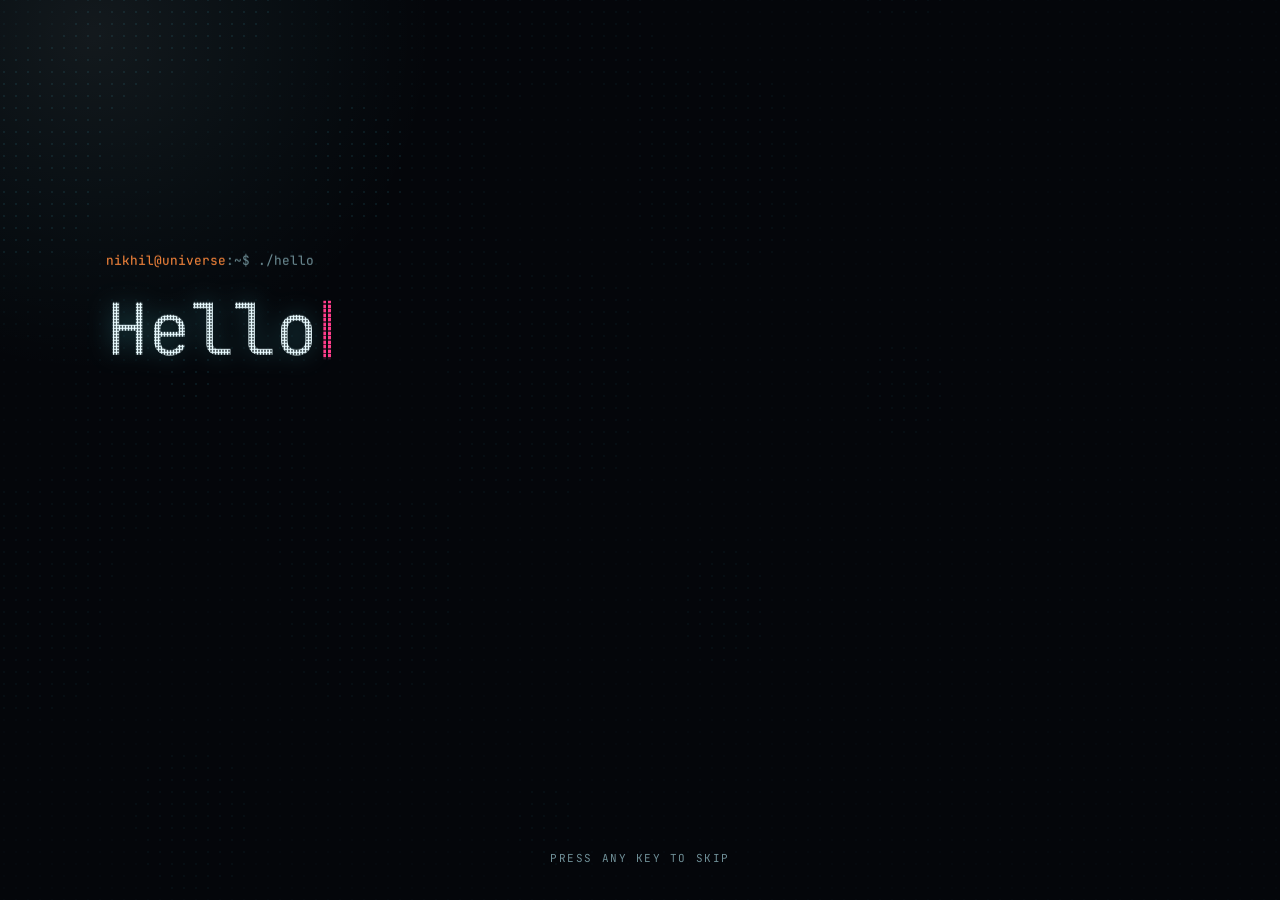
==== commit 1c50e0ad: "v1.9.2: the hub pin carries the accent, like the colon Co-Authored-By: Claude <noreply@anthropic.com" ====
--- a/index.html
+++ b/index.html
@@ -33,18 +33,18 @@
 ]}
 </script>
 <link rel="icon" href="data:image/svg+xml,%3Csvg xmlns='http://www.w3.org/2000/svg' viewBox='0 0 16 16'%3E%3Crect width='16' height='16' rx='3' fill='%2304060A'/%3E%3Cg fill='%235FF3FF'%3E%3Ccircle cx='4' cy='4' r='1.2'/%3E%3Ccircle cx='4' cy='7' r='1.2'/%3E%3Ccircle cx='4' cy='10' r='1.2'/%3E%3Ccircle cx='4' cy='13' r='1.2'/%3E%3Ccircle cx='7' cy='6' r='1.2'/%3E%3Ccircle cx='9' cy='9' r='1.2'/%3E%3Ccircle cx='12' cy='4' r='1.2'/%3E%3Ccircle cx='12' cy='7' r='1.2'/%3E%3Ccircle cx='12' cy='10' r='1.2'/%3E%3Ccircle cx='12' cy='13' r='1.2'/%3E%3C/g%3E%3C/svg%3E">
-<link rel="stylesheet" href="css/fonts.css?v=1.9.1">
-<link rel="stylesheet" href="css/style.css?v=1.9.1">
+<link rel="stylesheet" href="css/fonts.css?v=1.9.2">
+<link rel="stylesheet" href="css/style.css?v=1.9.2">
 <script>document.documentElement.classList.add('js')</script>
-<script defer src="js/data.js?v=1.9.1"></script>
-<script defer src="js/posts.js?v=1.9.1"></script>
-<script defer src="js/markdown.js?v=1.9.1"></script>
-<script defer src="js/sky.js?v=1.9.1"></script>
-<script defer src="js/sling-core.js?v=1.9.1"></script>
-<script defer src="js/game.js?v=1.9.1"></script>
-<script defer src="js/terminal.js?v=1.9.1"></script>
-<script defer src="js/blog.js?v=1.9.1"></script>
-<script defer src="js/main.js?v=1.9.1"></script>
+<script defer src="js/data.js?v=1.9.2"></script>
+<script defer src="js/posts.js?v=1.9.2"></script>
+<script defer src="js/markdown.js?v=1.9.2"></script>
+<script defer src="js/sky.js?v=1.9.2"></script>
+<script defer src="js/sling-core.js?v=1.9.2"></script>
+<script defer src="js/game.js?v=1.9.2"></script>
+<script defer src="js/terminal.js?v=1.9.2"></script>
+<script defer src="js/blog.js?v=1.9.2"></script>
+<script defer src="js/main.js?v=1.9.2"></script>
 </head>
 <body>
 <a class="skip" href="#term-input">Skip to terminal</a>
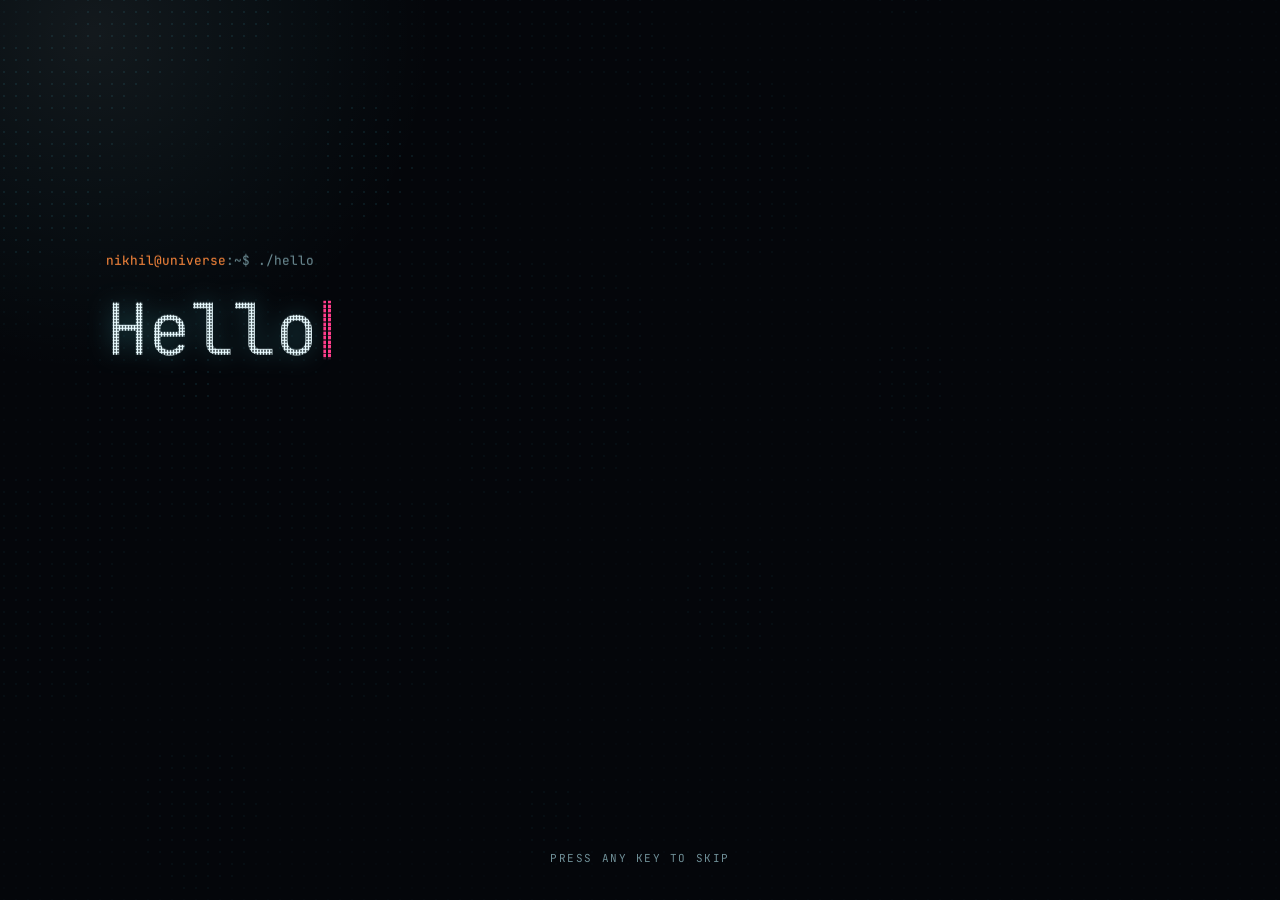
==== commit e2a94fa1: "v1.9.3: hide the blog in prod until the posts are real; ?dev or localhost shows it Co-Authored-By: C" ====
--- a/index.html
+++ b/index.html
@@ -33,18 +33,18 @@
 ]}
 </script>
 <link rel="icon" href="data:image/svg+xml,%3Csvg xmlns='http://www.w3.org/2000/svg' viewBox='0 0 16 16'%3E%3Crect width='16' height='16' rx='3' fill='%2304060A'/%3E%3Cg fill='%235FF3FF'%3E%3Ccircle cx='4' cy='4' r='1.2'/%3E%3Ccircle cx='4' cy='7' r='1.2'/%3E%3Ccircle cx='4' cy='10' r='1.2'/%3E%3Ccircle cx='4' cy='13' r='1.2'/%3E%3Ccircle cx='7' cy='6' r='1.2'/%3E%3Ccircle cx='9' cy='9' r='1.2'/%3E%3Ccircle cx='12' cy='4' r='1.2'/%3E%3Ccircle cx='12' cy='7' r='1.2'/%3E%3Ccircle cx='12' cy='10' r='1.2'/%3E%3Ccircle cx='12' cy='13' r='1.2'/%3E%3C/g%3E%3C/svg%3E">
-<link rel="stylesheet" href="css/fonts.css?v=1.9.2">
-<link rel="stylesheet" href="css/style.css?v=1.9.2">
+<link rel="stylesheet" href="css/fonts.css?v=1.9.3">
+<link rel="stylesheet" href="css/style.css?v=1.9.3">
 <script>document.documentElement.classList.add('js')</script>
-<script defer src="js/data.js?v=1.9.2"></script>
-<script defer src="js/posts.js?v=1.9.2"></script>
-<script defer src="js/markdown.js?v=1.9.2"></script>
-<script defer src="js/sky.js?v=1.9.2"></script>
-<script defer src="js/sling-core.js?v=1.9.2"></script>
-<script defer src="js/game.js?v=1.9.2"></script>
-<script defer src="js/terminal.js?v=1.9.2"></script>
-<script defer src="js/blog.js?v=1.9.2"></script>
-<script defer src="js/main.js?v=1.9.2"></script>
+<script defer src="js/data.js?v=1.9.3"></script>
+<script defer src="js/posts.js?v=1.9.3"></script>
+<script defer src="js/markdown.js?v=1.9.3"></script>
+<script defer src="js/sky.js?v=1.9.3"></script>
+<script defer src="js/sling-core.js?v=1.9.3"></script>
+<script defer src="js/game.js?v=1.9.3"></script>
+<script defer src="js/terminal.js?v=1.9.3"></script>
+<script defer src="js/blog.js?v=1.9.3"></script>
+<script defer src="js/main.js?v=1.9.3"></script>
 </head>
 <body>
 <a class="skip" href="#term-input">Skip to terminal</a>
@@ -59,7 +59,7 @@
   </div>
   <nav class="nav" aria-label="Main">
     <button type="button" class="nav-link" data-cmd="whoami">About</button>
-    <button type="button" class="nav-link" data-cmd="blog">Blog</button>
+    <button type="button" class="nav-link" data-cmd="blog" hidden>Blog</button>
     <button type="button" class="nav-link" data-cmd="contact">Contact</button>
     <span class="socials">
       <a class="icon-btn soc" id="nav-github" href="https://github.com/Nynxer" target="_blank" rel="noopener" title="GitHub"><svg viewBox="0 0 16 16" width="18" height="18" aria-hidden="true" focusable="false"><path fill="currentColor" d="M8 0C3.58 0 0 3.58 0 8c0 3.54 2.29 6.53 5.47 7.59.4.07.55-.17.55-.38 0-.19-.01-.82-.01-1.49-2.01.37-2.53-.49-2.69-.94-.09-.23-.48-.94-.82-1.13-.28-.15-.68-.52-.01-.53.63-.01 1.08.58 1.23.82.72 1.21 1.87.87 2.33.66.07-.52.28-.87.51-1.07-1.78-.2-3.64-.89-3.64-3.95 0-.87.31-1.59.82-2.15-.08-.2-.36-1.02.08-2.12 0 0 .67-.21 2.2.82.64-.18 1.32-.27 2-.27.68 0 1.36.09 2 .27 1.53-1.04 2.2-.82 2.2-.82.44 1.1.16 1.92.08 2.12.51.56.82 1.27.82 2.15 0 3.07-1.87 3.75-3.65 3.95.29.25.54.73.54 1.48 0 1.07-.01 1.93-.01 2.2 0 .21.15.46.55.38A8.013 8.013 0 0016 8c0-4.42-3.58-8-8-8z"/></svg><span class="sr">GitHub</span></a>
--- a/css/style.css
+++ b/css/style.css
@@ -79,6 +79,7 @@
 .nav{display:flex;align-items:center;gap:4px}
 .nav-link{padding:10px 12px;border-radius:8px;font-size:14px;color:var(--text-2);transition:color .12s}
 .nav-link:hover{color:var(--white)}
+.nav-link[hidden]{display:none}
 #nav-resume{color:var(--cyan)}
 #nav-resume:hover{color:var(--white)}
 .nav-tools{display:flex;gap:2px;margin:0 6px 0 10px;padding-left:10px;border-left:1px solid var(--line)}
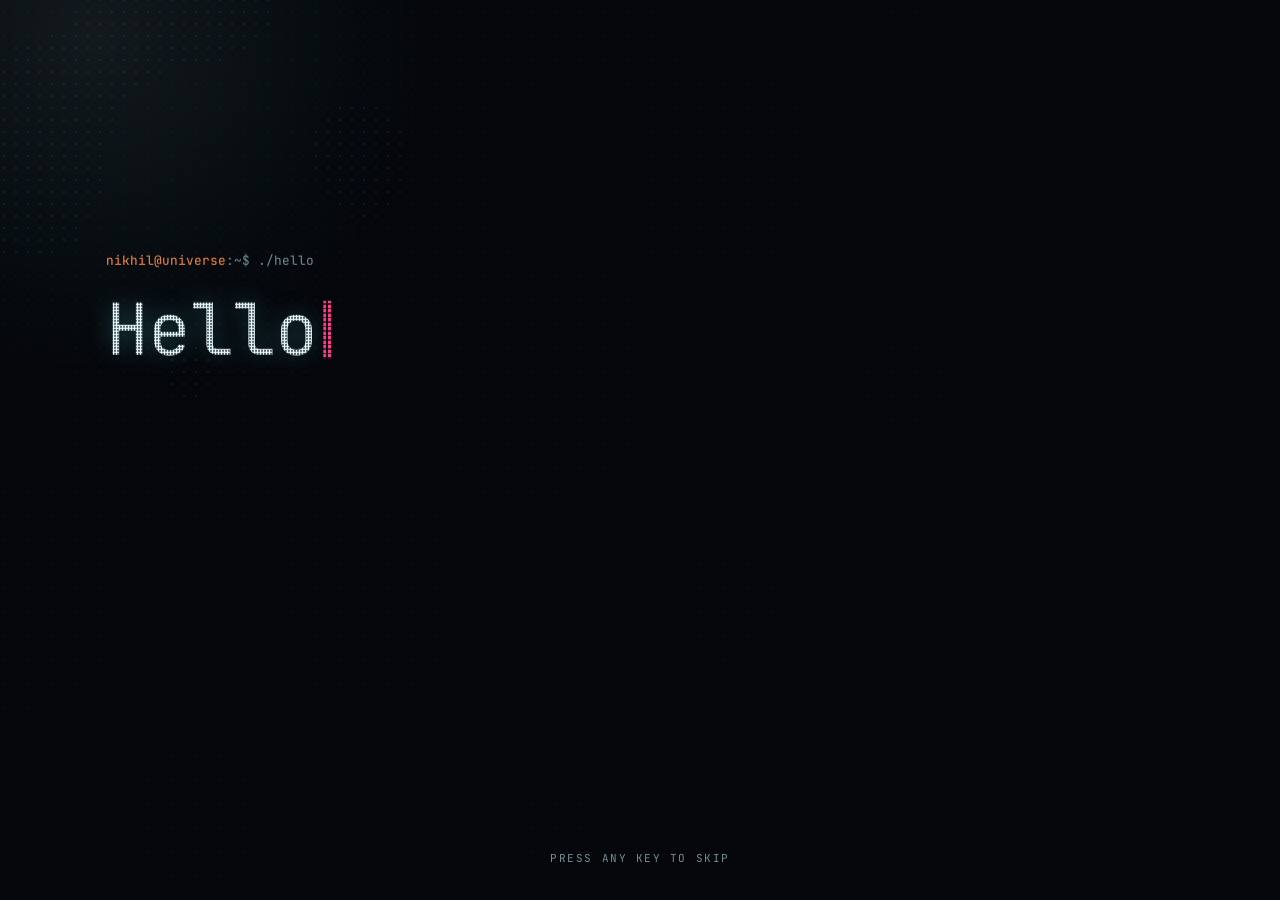
==== commit 8c5ab0df: "v1.10: personal world copy from the CV, paper link, dev-only projects and dot-matrix photos Co-Autho" ====
--- a/index.html
+++ b/index.html
@@ -28,23 +28,23 @@
 "homeLocation":{"@type":"Place","name":"Eindhoven, Netherlands"},
 "affiliation":{"@type":"CollegeOrUniversity","name":"Eindhoven University of Technology (TU/e)","url":"https://www.tue.nl/"},
 "alumniOf":{"@type":"CollegeOrUniversity","name":"REVA University, Bengaluru"},
-"knowsAbout":["Go","Python","gRPC","Docker","PostgreSQL","MongoDB","Jenkins","OpenCV","YOLO","Linux","Robotics","Computer vision","3D printing","CAD"],
+"knowsAbout":["Go","Python","C++","gRPC","Docker","MongoDB","Jenkins","PyTorch","OpenCV","YOLO","Linux","Robotics","Computer vision","3D printing","CAD"],
 "sameAs":["https://github.com/Nynxer","https://www.linkedin.com/in/niskamath"]}
 ]}
 </script>
 <link rel="icon" href="data:image/svg+xml,%3Csvg xmlns='http://www.w3.org/2000/svg' viewBox='0 0 16 16'%3E%3Crect width='16' height='16' rx='3' fill='%2304060A'/%3E%3Cg fill='%235FF3FF'%3E%3Ccircle cx='4' cy='4' r='1.2'/%3E%3Ccircle cx='4' cy='7' r='1.2'/%3E%3Ccircle cx='4' cy='10' r='1.2'/%3E%3Ccircle cx='4' cy='13' r='1.2'/%3E%3Ccircle cx='7' cy='6' r='1.2'/%3E%3Ccircle cx='9' cy='9' r='1.2'/%3E%3Ccircle cx='12' cy='4' r='1.2'/%3E%3Ccircle cx='12' cy='7' r='1.2'/%3E%3Ccircle cx='12' cy='10' r='1.2'/%3E%3Ccircle cx='12' cy='13' r='1.2'/%3E%3C/g%3E%3C/svg%3E">
-<link rel="stylesheet" href="css/fonts.css?v=1.9.3">
-<link rel="stylesheet" href="css/style.css?v=1.9.3">
+<link rel="stylesheet" href="css/fonts.css?v=1.10">
+<link rel="stylesheet" href="css/style.css?v=1.10">
 <script>document.documentElement.classList.add('js')</script>
-<script defer src="js/data.js?v=1.9.3"></script>
-<script defer src="js/posts.js?v=1.9.3"></script>
-<script defer src="js/markdown.js?v=1.9.3"></script>
-<script defer src="js/sky.js?v=1.9.3"></script>
-<script defer src="js/sling-core.js?v=1.9.3"></script>
-<script defer src="js/game.js?v=1.9.3"></script>
-<script defer src="js/terminal.js?v=1.9.3"></script>
-<script defer src="js/blog.js?v=1.9.3"></script>
-<script defer src="js/main.js?v=1.9.3"></script>
+<script defer src="js/data.js?v=1.10"></script>
+<script defer src="js/posts.js?v=1.10"></script>
+<script defer src="js/markdown.js?v=1.10"></script>
+<script defer src="js/sky.js?v=1.10"></script>
+<script defer src="js/sling-core.js?v=1.10"></script>
+<script defer src="js/game.js?v=1.10"></script>
+<script defer src="js/terminal.js?v=1.10"></script>
+<script defer src="js/blog.js?v=1.10"></script>
+<script defer src="js/main.js?v=1.10"></script>
 </head>
 <body>
 <a class="skip" href="#term-input">Skip to terminal</a>
@@ -133,15 +133,17 @@
     <p><a href="mailto:niskamath@gmail.com">niskamath@gmail.com</a> · <a href="https://github.com/Nynxer">GitHub</a> · <a href="https://www.linkedin.com/in/niskamath">LinkedIn</a> · <a href="https://drive.google.com/file/d/1W98bTHA28VhHaj-DHMyxhjsBbndoo_OG/view?usp=sharing">Résumé</a></p>
     <h2>Highlights</h2>
     <ul>
-      <li><b>Best Paper</b>: Pluto, an autonomous weed-removing robot</li>
+      <li><b>IEEE Best Paper</b>: <a href="https://ieeexplore.ieee.org/document/11340480">Pluto, a weed-removing robot</a> (CCube 2025)</li>
       <li><b>Motorola Solutions</b>: backend automation in Go + gRPC</li>
-      <li><b>Top 10 of 150+</b> teams at the Pondicherry Hackathon</li>
+      <li><b>Top 10 of 150+</b> teams at the 0x.Day Pondicherry hackathon</li>
     </ul>
     <h2>Experience</h2>
     <ul>
-      <li><b>Mercor</b>, AI Code Evaluation &amp; Agentic Benchmarking (contract), Dec 2025 – present, remote. Evaluating AI-generated code and building agentic benchmarks for frontier-model training.</li>
+      <li><b>Mercor</b>, AI coding-agent training (contract), Nov 2025 – present, remote. Reviewing open-source pull requests, writing the rubrics AI coding agents are scored on and the reference solutions they learn from.</li>
+      <li><b>PrintSmithz</b>, Founder, 2025 – present. 3D-printing business: prototypes and custom pieces.</li>
+      <li><b>Dhruva Engineering Consultancy</b>, Automation engineer (contract), 2025, remote. ARES Commander / AutoCAD drafting scripts.</li>
       <li><b>Motorola Solutions</b>, Backend Automation Intern, Aug 2024 – Jul 2025, Bengaluru. Go + gRPC job scheduler for remote script execution; Gmail/Drive API audit automation (~80% less manual work); Jenkins-managed jobs; MongoDB metrics ingestion.</li>
-      <li><b>Bharat Electronics (BEL)</b>, Intern, Jul – Aug 2024, India. Offline document summariser with NLTK + Hugging Face; multi-threading cut run time by 50%.</li>
+      <li><b>Bharat Electronics (BEL)</b>, Software Intern, Jul – Aug 2024, Bengaluru. Offline PDF summariser with NLTK + Hugging Face; multi-threading cut run time by 50%.</li>
     </ul>
     <h2>Education</h2>
     <ul>
@@ -150,16 +152,18 @@
     </ul>
     <h2>Projects</h2>
     <ul>
-      <li><b>Pluto</b>: an autonomous weed-removing robot. Best Paper recognition. (Robotics, computer vision)</li>
-      <li><b>Intelligent Traffic Signals</b>: real-time signal optimisation from camera feeds; Dockerised microservices, 85% vehicle recognition. (Python, YOLOv5, Docker)</li>
-      <li><b>Tasky</b>: task orchestration service that schedules, retries and reports on automated jobs. (Go, PostgreSQL, Docker)</li>
-      <li><b>Go-Sim-Engine</b>: lightweight deterministic simulation engine for stepping physics and agent models. (Go)</li>
-      <li><b>Go-ImagePro</b>: concurrent image-processing pipeline for the command line. (Go)</li>
-      <li><b>Go-ASCII-Streamer</b>: streams live video into the terminal as ASCII. (Go, WebSockets)</li>
-      <li><b>PrintSmithz</b>: my 3D-printing studio, from CAD to shipped part.</li>
-      <li><b>Inkiniki</b>: low-power e-ink display experiments. <b>Home NAS</b>: self-hosted storage on a Raspberry Pi.</li>
+      <li><b>Pluto</b>: a robot that spots weeds with deep learning and pulls them out. Best Paper, IEEE CCube 2025. <a href="https://ieeexplore.ieee.org/document/11340480">Paper</a></li>
+      <li><b>Remote job scheduler</b> (Motorola Solutions): Go + gRPC, about 30 minutes saved per deployment.</li>
+      <li><b>Audit automation</b> (Motorola Solutions): Gmail and Drive APIs, about 80% less manual work.</li>
+      <li><b>CAD drafting scripts</b> (Dhruva Engineering): ARES Commander / AutoCAD.</li>
+      <li><b>Image Attendance System</b>: face recognition in Python, OpenCV and Dlib; 20% more accurate.</li>
+      <li><b>Offline PDF summariser</b> (BEL): NLTK + Hugging Face, 50% faster with multi-threading.</li>
+      <li><b>PrintSmithz</b>: my 3D-printing business.</li>
+      <li><b>Inkiniki</b>: a pocket e-paper reader (ESP32) with a 3D-printed case, made for friends.</li>
+      <li><b>Intelligent Traffic Signals</b>: YOLOv5 in Docker, 85% vehicle recognition. Top 10 of 150+ teams.</li>
     </ul>
-    <p>Skills: Go, Python, gRPC, Docker, PostgreSQL, MongoDB, Jenkins, OpenCV, YOLO, Linux, CAD, AutoCAD LISP.</p>
+    <p>Skills: Go, Python, C++, Shell, SQL, gRPC, Docker, MongoDB, Jenkins, PyTorch, OpenCV, YOLO, Linux, CAD, AutoCAD LISP.</p>
+    <p>Languages: Konkani, English (IELTS 8.0), Hindi, Kannada.</p>
   </div>
 </noscript>
 </body>
--- a/css/style.css
+++ b/css/style.css
@@ -250,6 +250,9 @@
 .o-actions{margin-top:18px;display:flex;flex-wrap:wrap;gap:8px 22px}
 .o-display{margin:6px 0 4px;font-size:clamp(34px,4vw,52px);line-height:1.05;font-weight:500;letter-spacing:-.01em;color:var(--ice);-webkit-mask:radial-gradient(circle,#000 58%,rgba(0,0,0,.5) 64%,transparent 72%) 0 0/3px 3px;mask:radial-gradient(circle,#000 58%,rgba(0,0,0,.5) 64%,transparent 72%) 0 0/3px 3px}
 .o-kicker.hl{color:var(--cyan)}
+.who{display:flex;align-items:flex-end;gap:18px;flex-wrap:wrap}
+.dotpic{display:block;max-width:100%;height:auto;margin:14px 0 4px;image-rendering:pixelated}
+.who .dotpic{margin:0 0 2px;max-width:min(100%,240px)}
 .o-rows{list-style:none;margin:18px 0 0;padding:0;border-top:1px solid var(--line)}
 .o-rows li{display:grid;grid-template-columns:36px minmax(0,1fr) auto;gap:16px;align-items:baseline;padding:14px 0;border-bottom:1px solid var(--line)}
 .o-rows .n{color:var(--text-4);font-size:12px}
